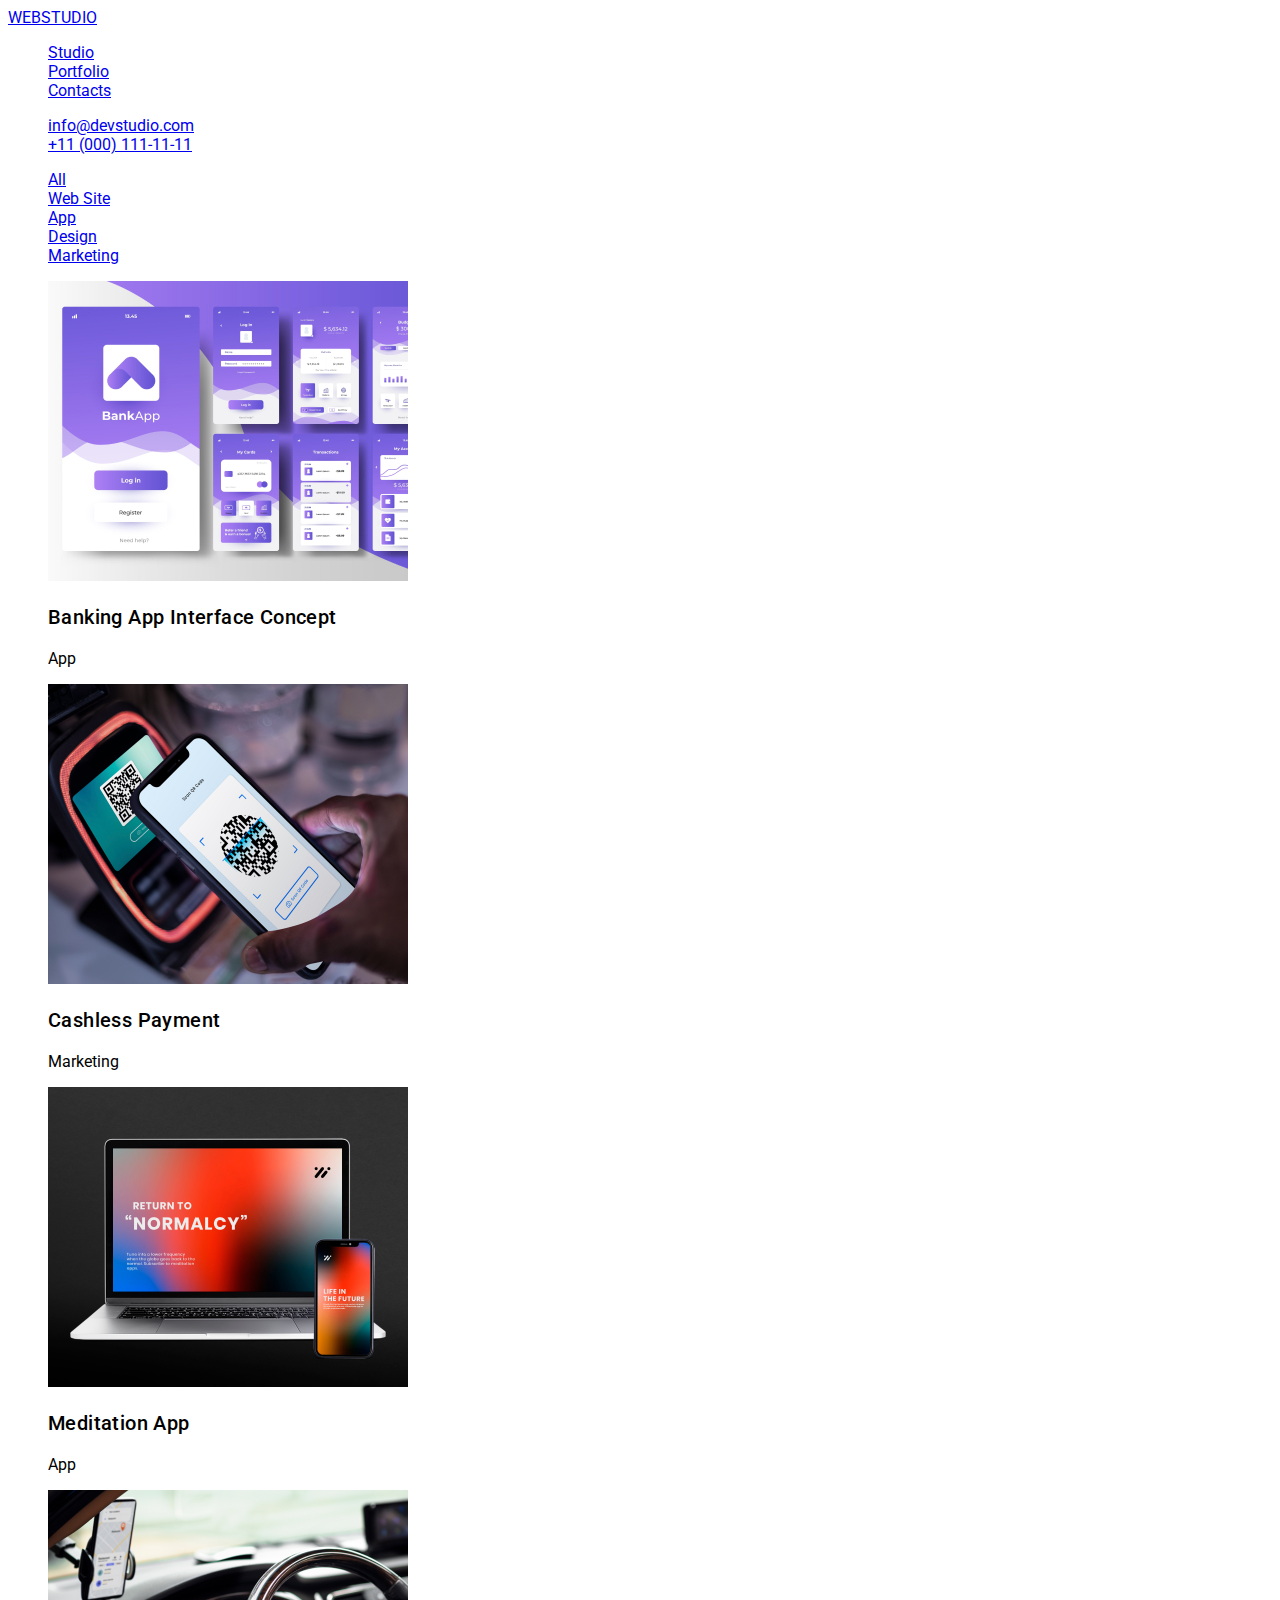
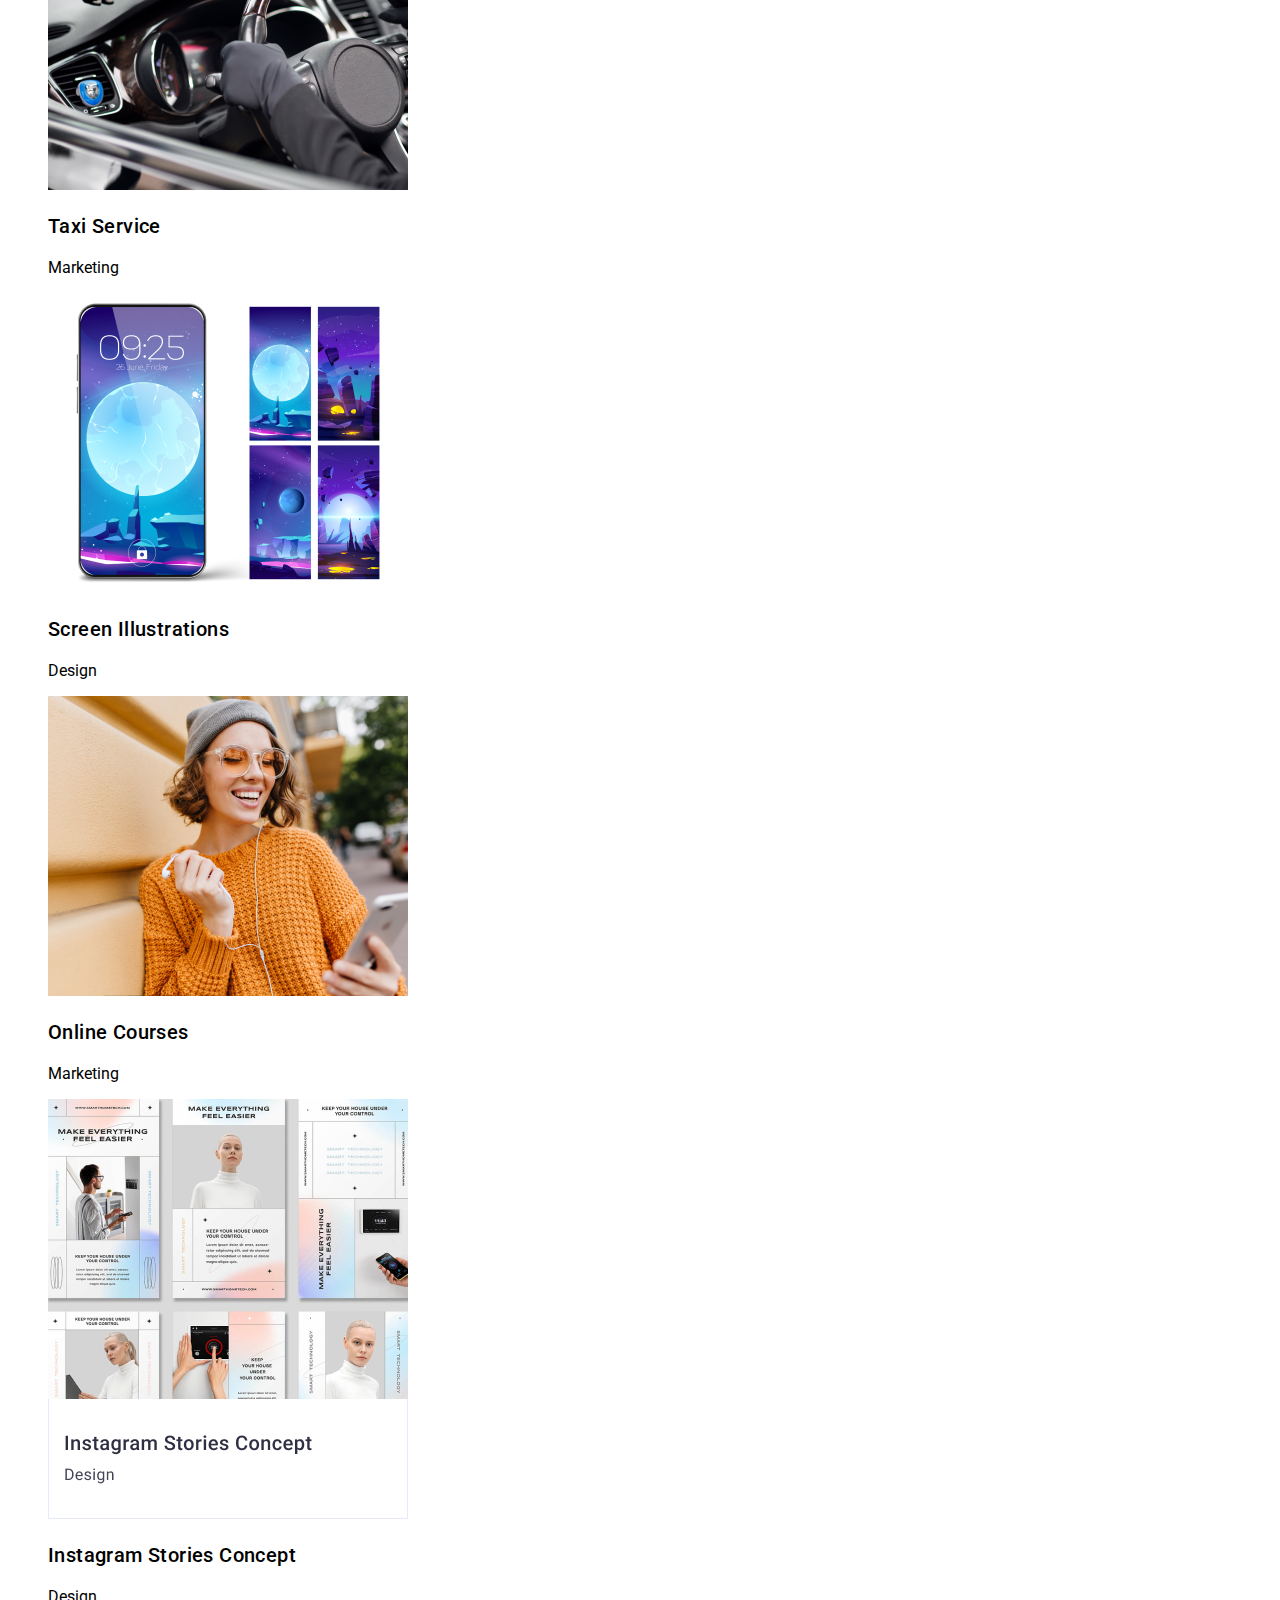
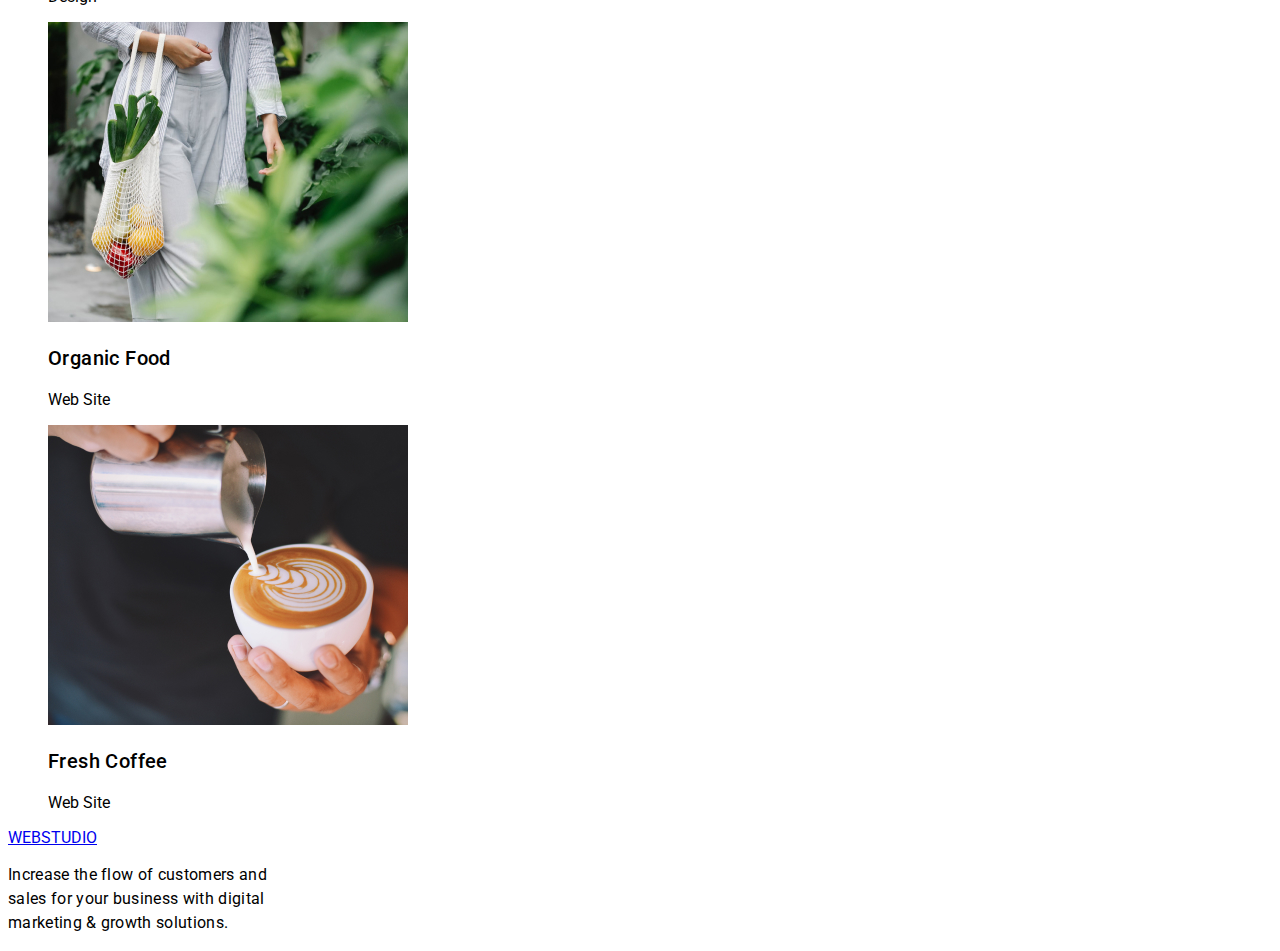
==== portfolio.html @ 175653ab "update css file" ====
<!DOCTYPE html>
<html lang="en">
  <head>
    <meta charset="UTF-8" />
    <meta name="viewport" content="width=device-width, initial-scale=1.0" />
    <link href="https://fonts.googleapis.com/css2?family=Roboto&display=swap" rel="stylesheet">
    <link rel="stylesheet" href="./css/styles.css" />
    <title>Portfolio</title>
  </head>
  <body>
    <header>
      <nav class="nav-header list">
        <a href="#">WEBSTUDIO</a>
        <ul class="navigation-list list">
          <li><a href="./index.html">Studio</a></li>
          <li><a href="#">Portfolio</a></li>
          <li><a href="#">Contacts</a></li>
        </ul>
      </nav>
      <ul class="contact-list list">
        <li><a href="mailto:info@devstudio.com">info@devstudio.com</a></li>
        <li><a href="tel:110001111111">+11 (000) 111-11-11</a></li>
      </ul>
    </header>
    <main>
      <!-- Section 1 -->
      <section>
        <div>
          <ul class="section-list-nav list">
            <li><a href="#">All</a></li>
            <li><a href="#">Web Site</a></li>
            <li><a href="#">App</a></li>
            <li><a href="#">Design</a></li>
            <li><a href="#">Marketing</a></li>
          </ul>
          <ul class="section-list-image list">
            <li>
              <img
                src="/images/portfolio/project-card-1.jpg"
                alt="Banking App"
              />
              <h3>Banking App Interface Concept</h3>
              <p>App</p>
            </li>
            <li>
              <img
                src="/images/portfolio/project-card-2.jpg"
                alt="Cashless Payments"
              />
              <h3>Cashless Payment</h3>
              <p>Marketing</p>
            </li>
            <li>
              <img
                src="/images/portfolio/project-card-3.jpg"
                alt="Meditation App"
              />
              <h3>Meditation App</h3>
              <p>App</p>
            </li>
          </ul>
        </div>
      </section>
      <!--Section 2-->
      <section>
        <div>
          <ul class="section-list-service list">
            <li>
              <img
                src="/images/portfolio/taxi-service.jpg"
                alt="Taxi Service"
              />
              <h3>Taxi Service</h3>
              <p>Marketing</p>
            </li>
            <li>
              <img
                src="/images/portfolio/screen-illustration.jpg"
                alt="Screen Illustration"
              />
              <h3>Screen Illustrations</h3>
              <p>Design</p>
            </li>

            <li>
              <img
                src="/images/portfolio/online-courses.jpg"
                alt="Online Courses"
              />
              <h3>Online Courses</h3>
              <p>Marketing</p>
            </li>
          </ul>
        </div>
      </section>
      <!--Section 3-->
      <section>
        <div>
          <ul class="section-list-product list">
            <li>
              <img
                src="/images/portfolio/instagram-stories.jpg"
                alt="Instagram Stories Concept"
              />
              <h3>Instagram Stories Concept</h3>
              <p>Design</p>
            </li>
            <li>
              <img
                src="/images/portfolio/organic-food.jpg"
                alt="Organic Food"
              />
              <h3>Organic Food</h3>
              <p>Web Site</p>
            </li>

            <li>
              <img
                src="/images/portfolio/fresh-coffee.jpg"
                alt="Fresh Coffee"
              />
              <h3>Fresh Coffee</h3>
              <p>Web Site</p>
            </li>
          </ul>
        </div>
      </section>
    </main>
    <footer>
      <div>
        <a href="#"> WEBSTUDIO</a>
        <p class="vision paragraph-format">
          Increase the flow of customers and <br />
          sales for your business with digital <br />
          marketing & growth solutions.
        </p>
      </div>
    </footer>
  </body>
</html>
---- css/styles.css ----
body{
  font-family: 'Roboto', sans-serif;
}
.list {
  list-style: none;
}
h1{
font-size: 56px;
font-style: normal;
font-weight: 700;
line-height: 60px;
letter-spacing: 1.12px;
}
h2{
font-size: 36px;
font-style: normal;
font-weight: 700;
line-height: 40px;
letter-spacing: 0.72px;
text-transform: capitalize;
}
h3{
font-size: 20px;
font-style: normal;
font-weight: 500;
line-height: 24px;
letter-spacing: 0.4px;
}
.paragraph-format{
  font-size: 16px;
  font-style: normal;
  font-weight: 400;
  line-height: 24px;
  letter-spacing: 0.32px;
}
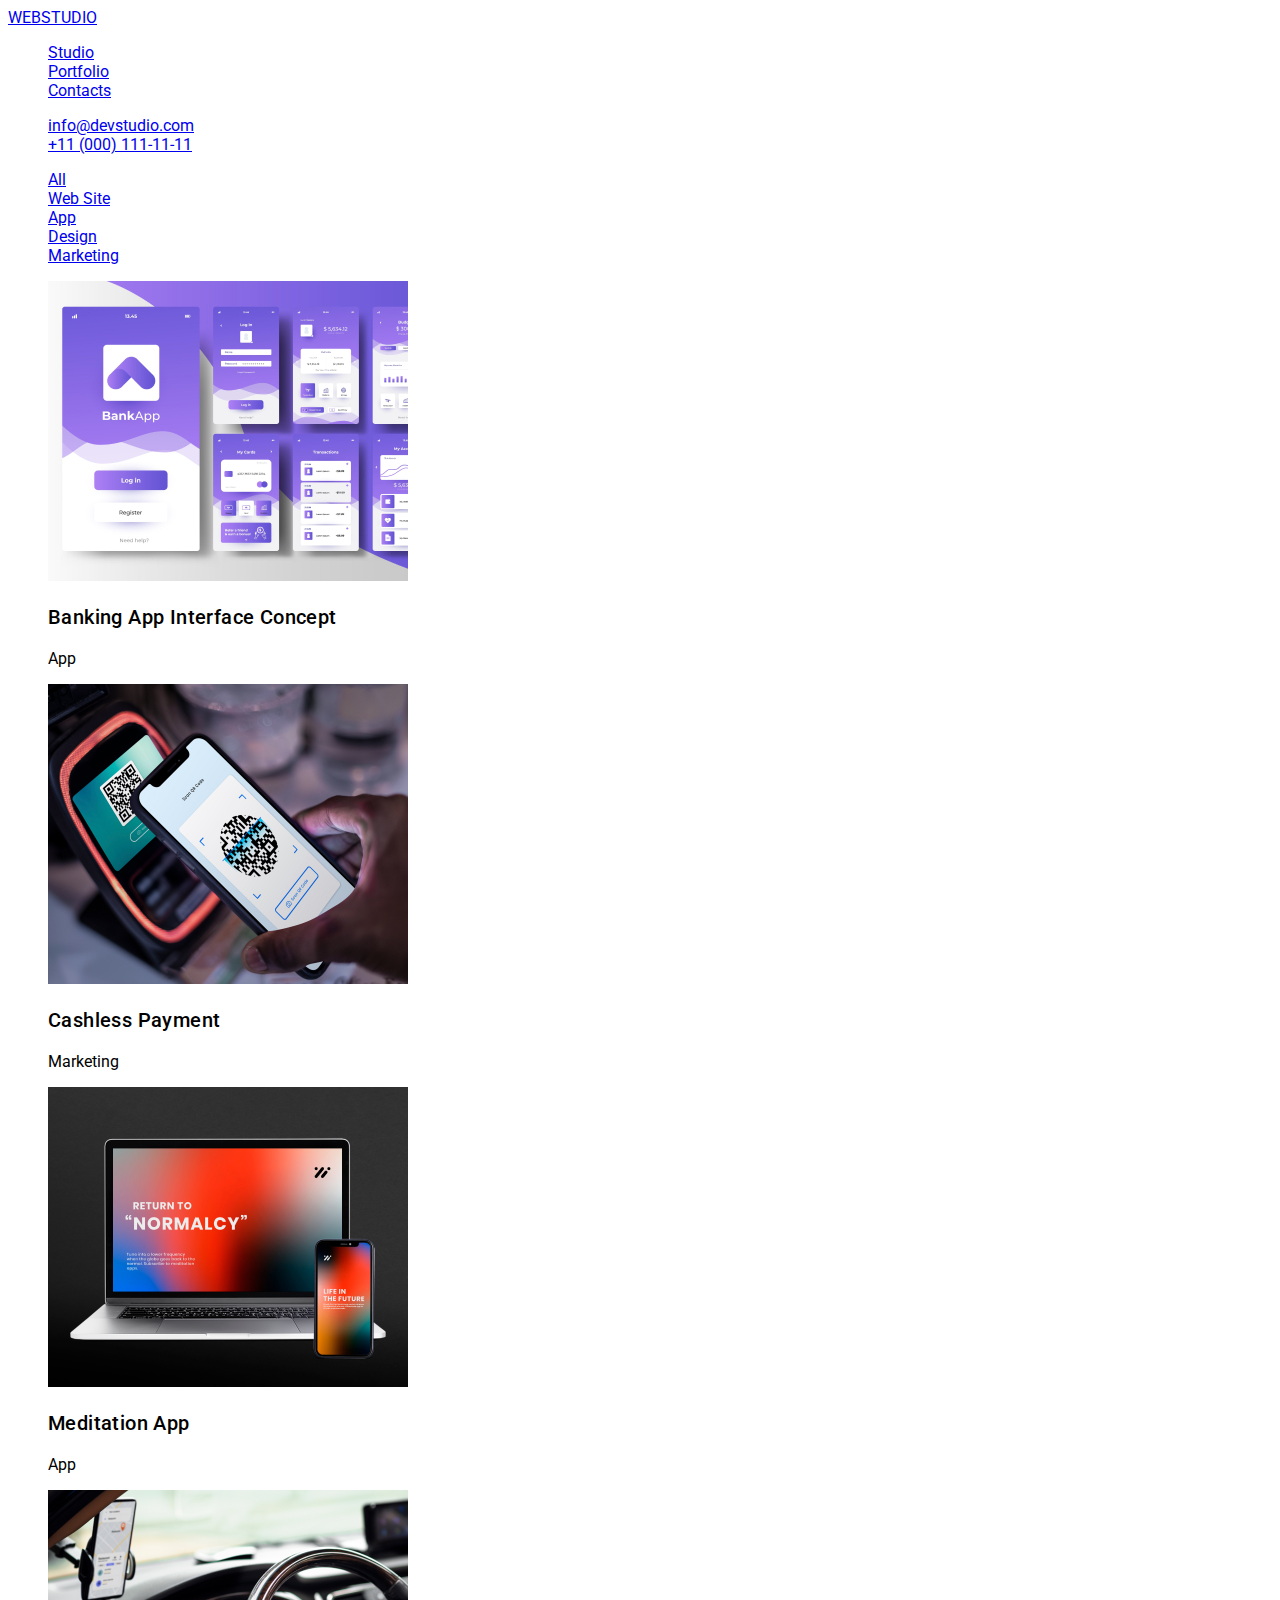
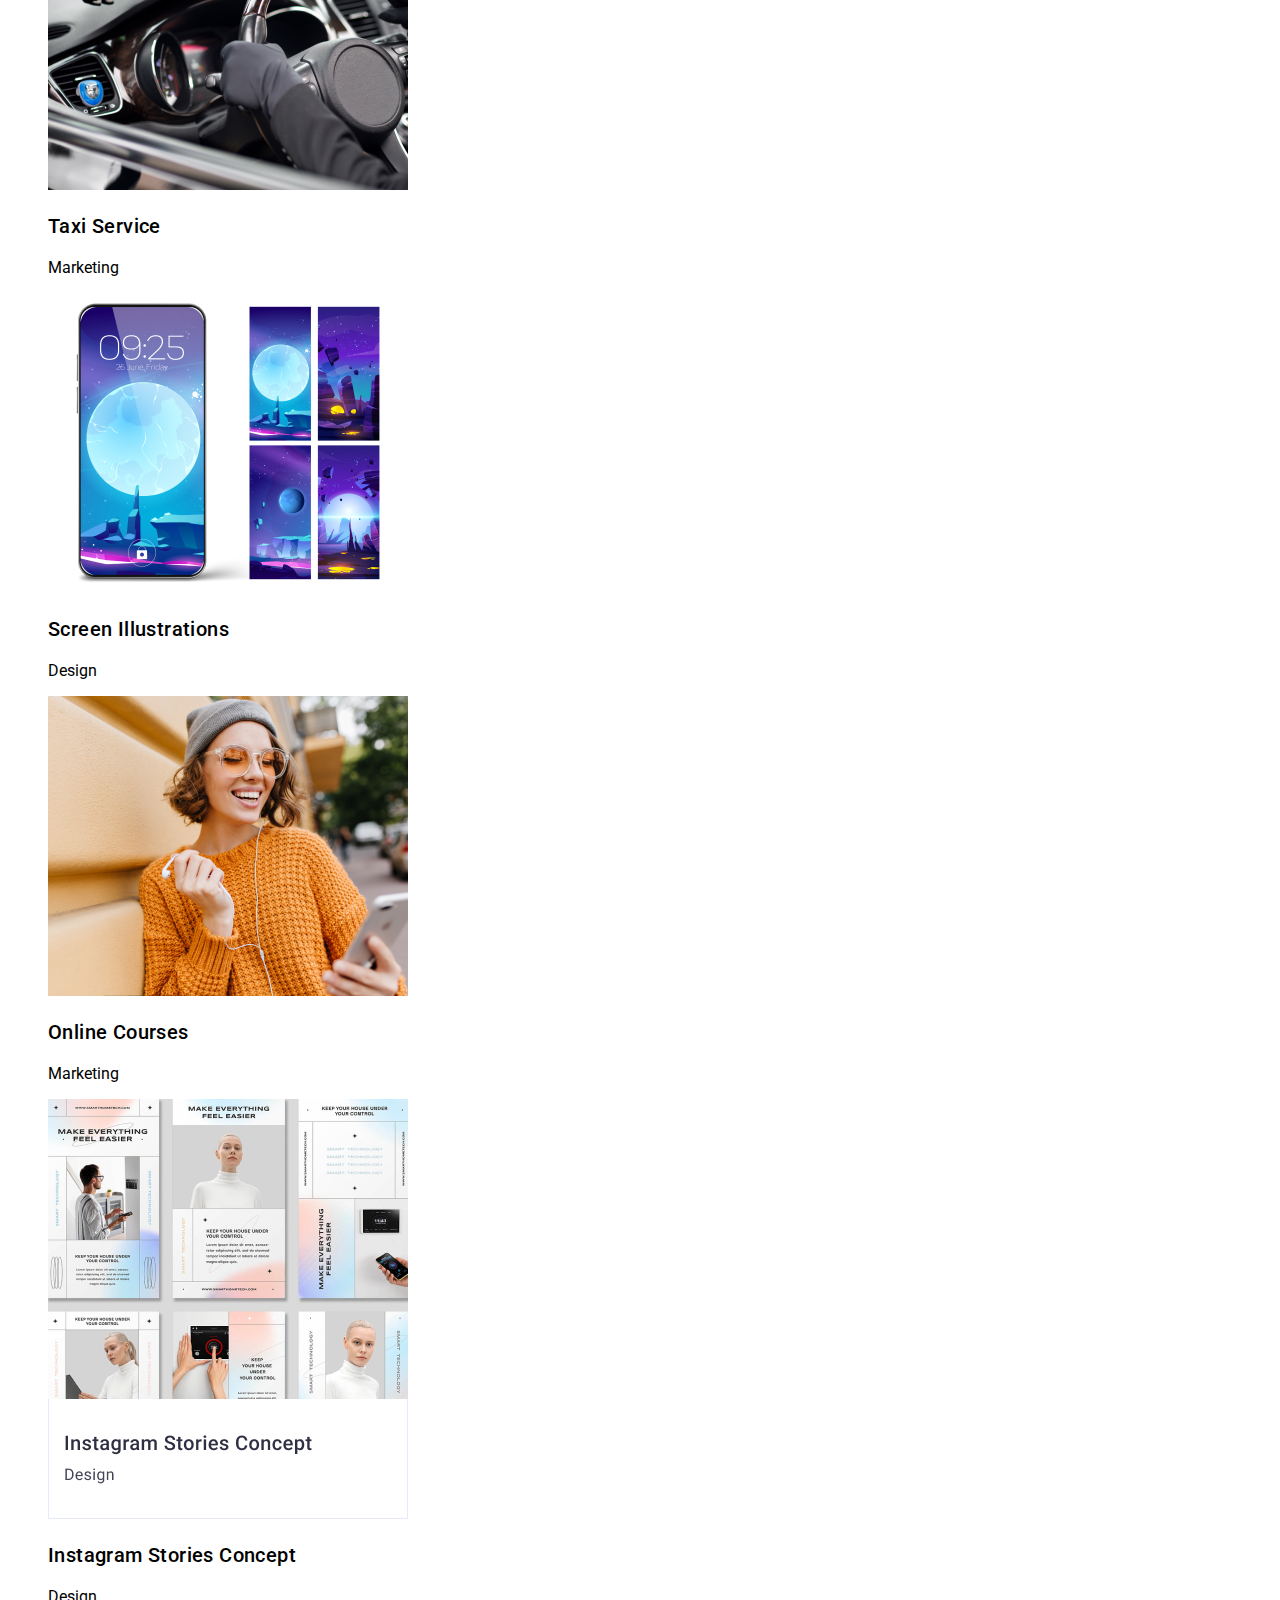
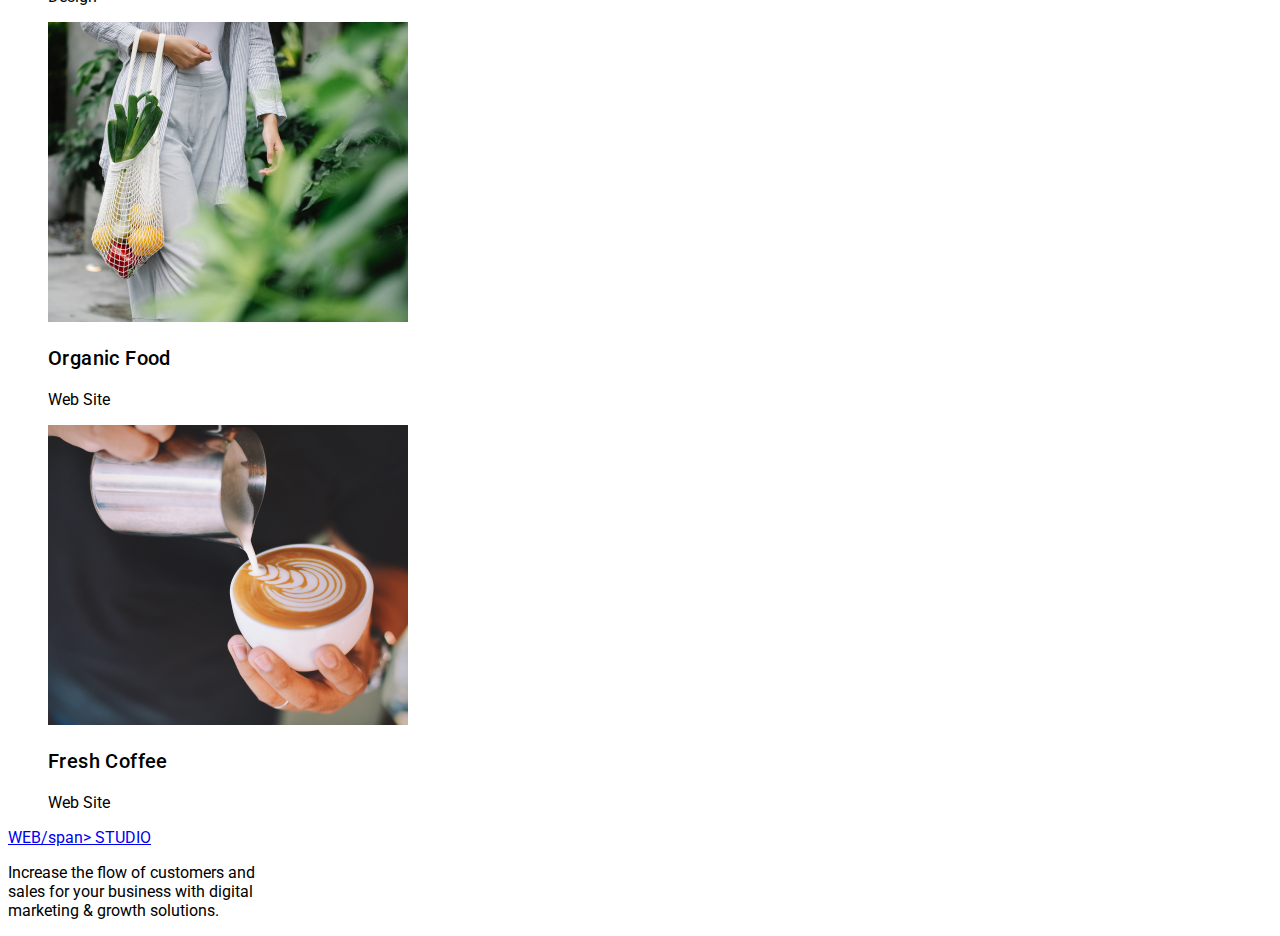
==== commit dbb5a30f: "update index" ====
--- a/portfolio.html
+++ b/portfolio.html
@@ -3,7 +3,10 @@
   <head>
     <meta charset="UTF-8" />
     <meta name="viewport" content="width=device-width, initial-scale=1.0" />
-    <link href="https://fonts.googleapis.com/css2?family=Roboto&display=swap" rel="stylesheet">
+    <link
+      href="https://fonts.googleapis.com/css2?family=Roboto&display=swap"
+      rel="stylesheet"
+    />
     <link rel="stylesheet" href="./css/styles.css" />
     <title>Portfolio</title>
   </head>
@@ -36,7 +39,7 @@
           <ul class="section-list-image list">
             <li>
               <img
-                src="/images/portfolio/project-card-1.jpg"
+                src="./images/portfolio/project-card-1.jpg"
                 alt="Banking App"
               />
               <h3>Banking App Interface Concept</h3>
@@ -44,7 +47,7 @@
             </li>
             <li>
               <img
-                src="/images/portfolio/project-card-2.jpg"
+                src="./images/portfolio/project-card-2.jpg"
                 alt="Cashless Payments"
               />
               <h3>Cashless Payment</h3>
@@ -52,7 +55,7 @@
             </li>
             <li>
               <img
-                src="/images/portfolio/project-card-3.jpg"
+                src="./images/portfolio/project-card-3.jpg"
                 alt="Meditation App"
               />
               <h3>Meditation App</h3>
@@ -67,7 +70,7 @@
           <ul class="section-list-service list">
             <li>
               <img
-                src="/images/portfolio/taxi-service.jpg"
+                src="./images/portfolio/taxi-service.jpg"
                 alt="Taxi Service"
               />
               <h3>Taxi Service</h3>
@@ -75,7 +78,7 @@
             </li>
             <li>
               <img
-                src="/images/portfolio/screen-illustration.jpg"
+                src="./images/portfolio/screen-illustration.jpg"
                 alt="Screen Illustration"
               />
               <h3>Screen Illustrations</h3>
@@ -84,7 +87,7 @@
 
             <li>
               <img
-                src="/images/portfolio/online-courses.jpg"
+                src="./images/portfolio/online-courses.jpg"
                 alt="Online Courses"
               />
               <h3>Online Courses</h3>
@@ -99,7 +102,7 @@
           <ul class="section-list-product list">
             <li>
               <img
-                src="/images/portfolio/instagram-stories.jpg"
+                src="./images/portfolio/instagram-stories.jpg"
                 alt="Instagram Stories Concept"
               />
               <h3>Instagram Stories Concept</h3>
@@ -107,7 +110,7 @@
             </li>
             <li>
               <img
-                src="/images/portfolio/organic-food.jpg"
+                src="./images/portfolio/organic-food.jpg"
                 alt="Organic Food"
               />
               <h3>Organic Food</h3>
@@ -116,7 +119,7 @@
 
             <li>
               <img
-                src="/images/portfolio/fresh-coffee.jpg"
+                src="./images/portfolio/fresh-coffee.jpg"
                 alt="Fresh Coffee"
               />
               <h3>Fresh Coffee</h3>
@@ -126,10 +129,12 @@
         </div>
       </section>
     </main>
-    <footer>
-      <div>
-        <a href="#"> WEBSTUDIO</a>
-        <p class="vision paragraph-format">
+    <footer class="page-footer bg-footer">
+      <div class>
+        <a href="#" class="logo-link">
+          <span class="logo">WEB/span>
+            <span class="studio-footer">STUDIO</span></a>
+        <p class="footer-description">
           Increase the flow of customers and <br />
           sales for your business with digital <br />
           marketing & growth solutions.
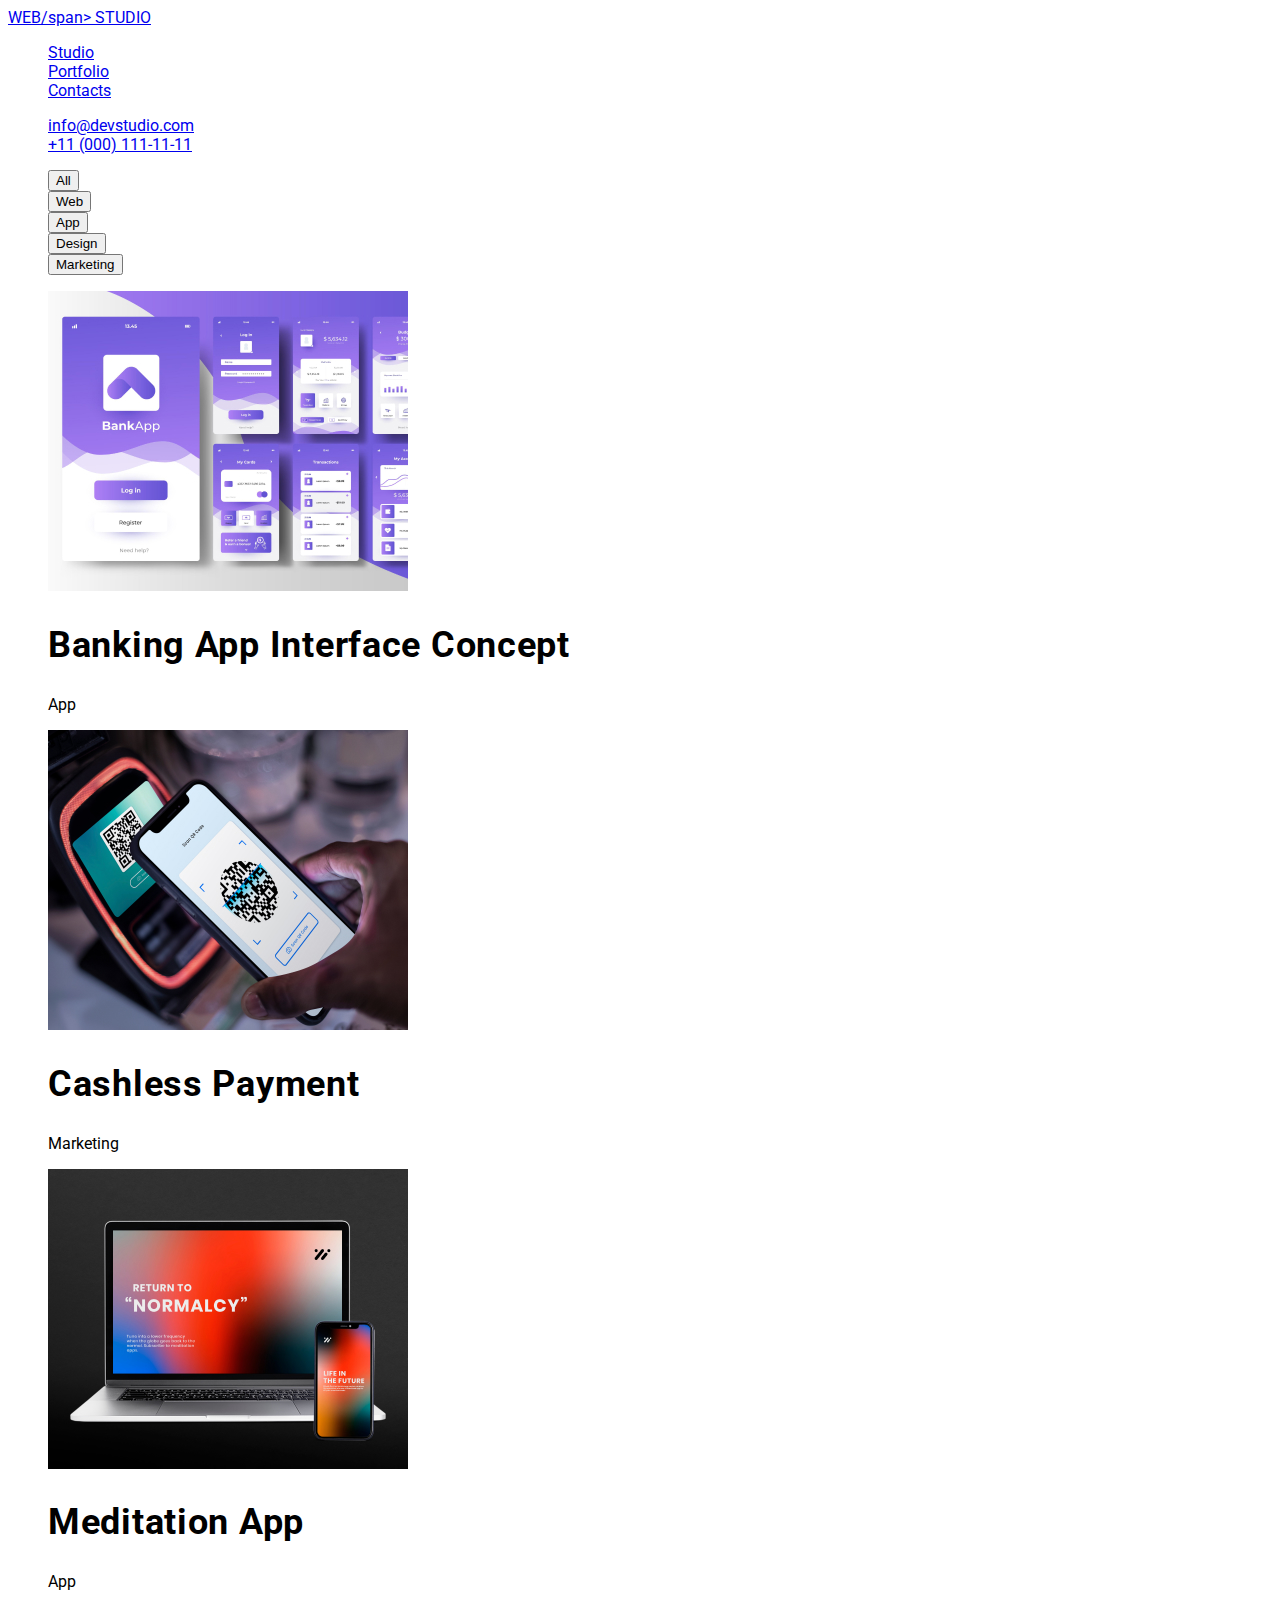
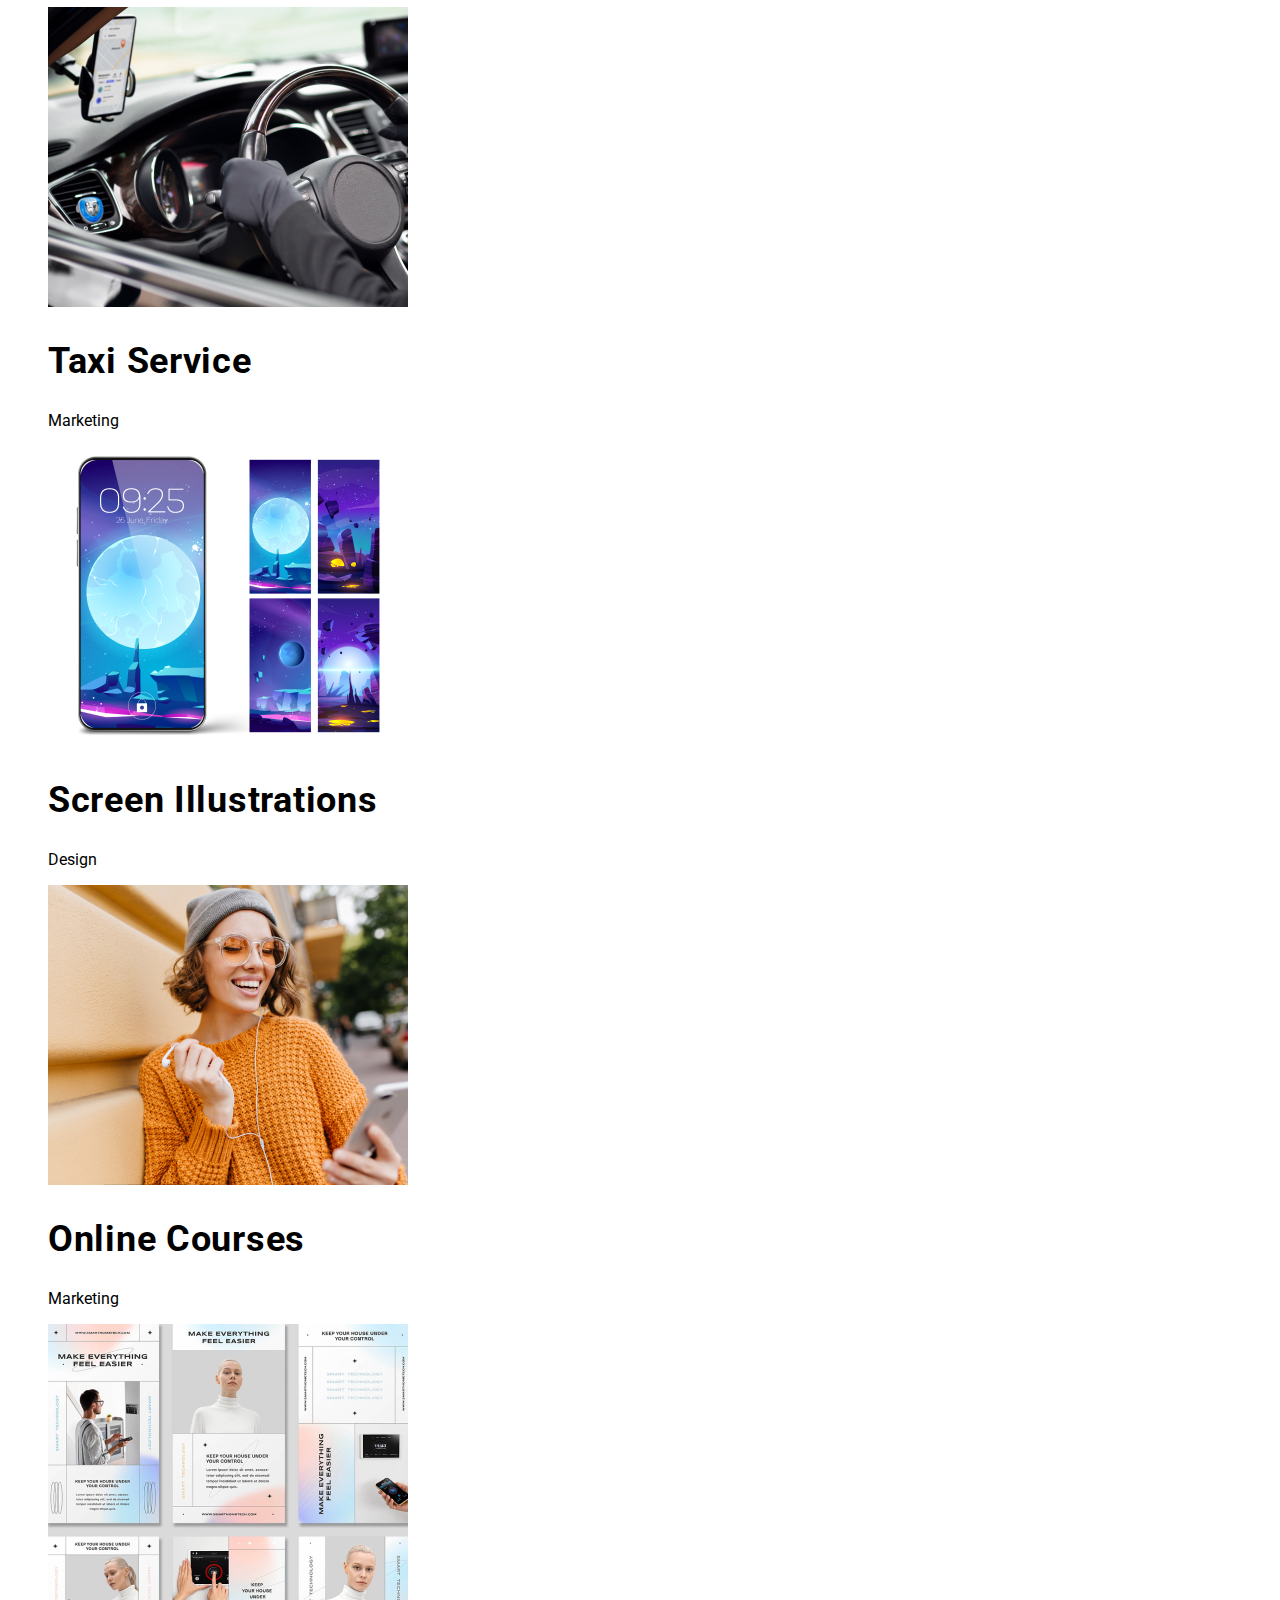
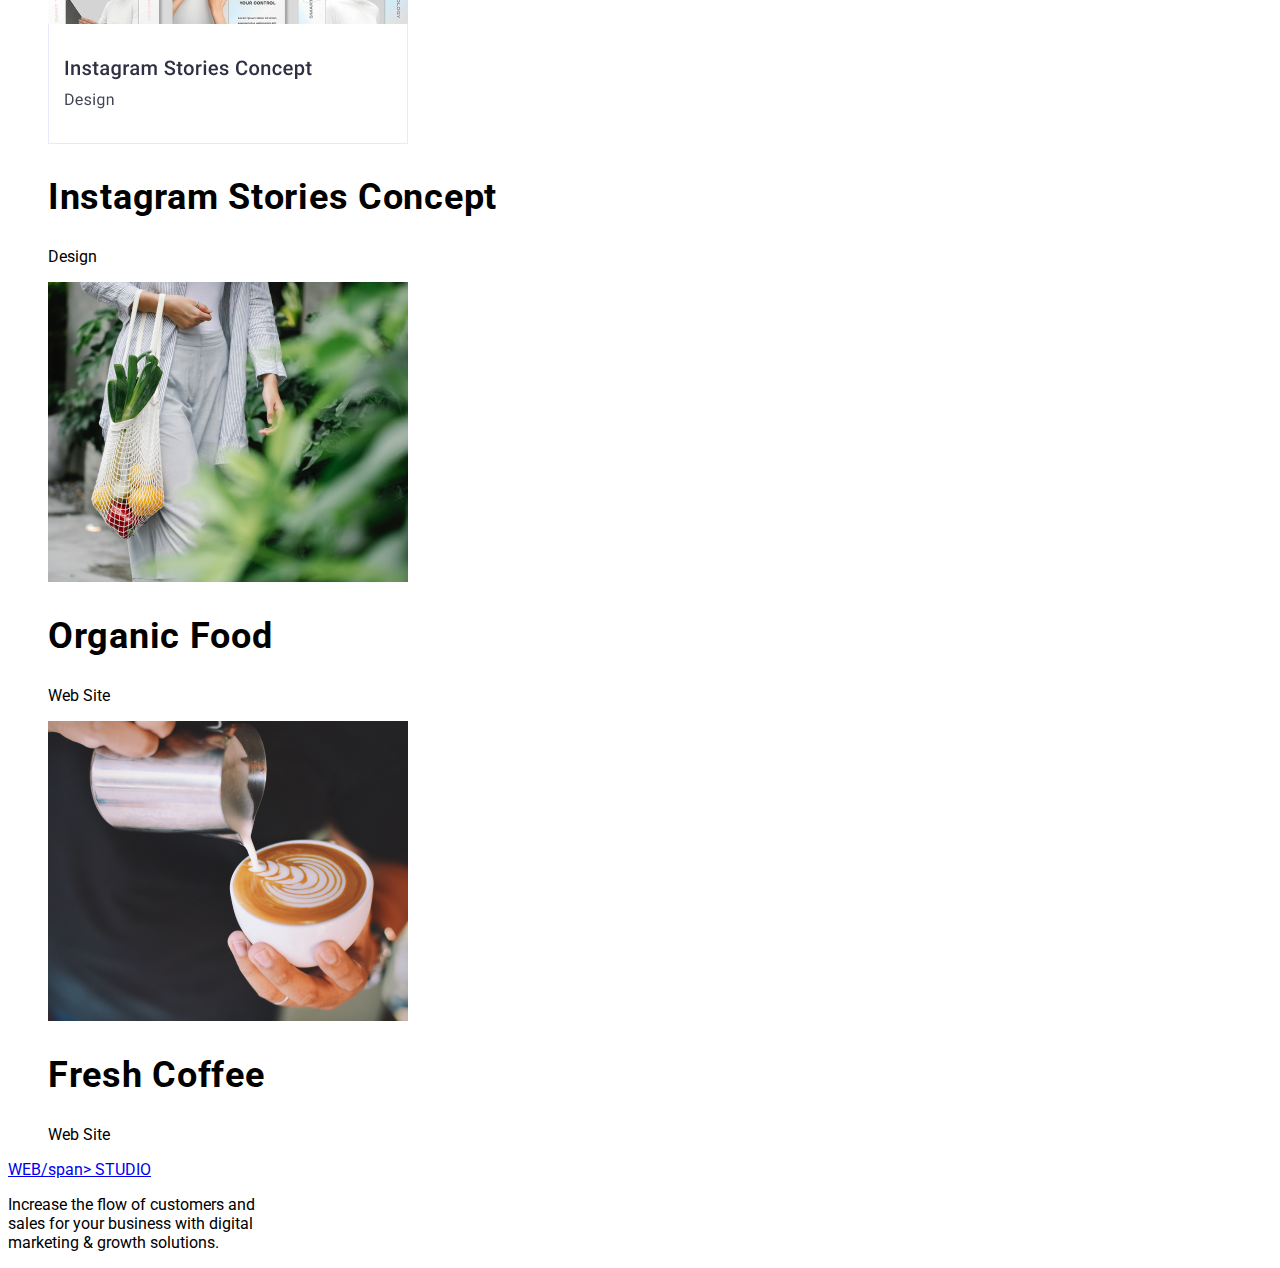
==== commit cf7757ff: "update files" ====
--- a/portfolio.html
+++ b/portfolio.html
@@ -11,55 +11,66 @@
     <title>Portfolio</title>
   </head>
   <body>
-    <header>
-      <nav class="nav-header list">
-        <a href="#">WEBSTUDIO</a>
-        <ul class="navigation-list list">
-          <li><a href="./index.html">Studio</a></li>
-          <li><a href="#">Portfolio</a></li>
-          <li><a href="#">Contacts</a></li>
+    <header class="page-header">
+      <nav>
+        <a href="#" class="logo-link">
+          <span class="logo">WEB/span>
+            <span class="studio">STUDIO</span></a>
+           
+        <ul class="nav-menu list">
+          <li><a href="./index.html" class="page current">Studio</a></li>
+          <li><a href="./portfolio.html" class="page">Portfolio</a></li>
+          <li><a href="#" class="page">Contacts</a></li>
         </ul>
       </nav>
-      <ul class="contact-list list">
-        <li><a href="mailto:info@devstudio.com">info@devstudio.com</a></li>
-        <li><a href="tel:110001111111">+11 (000) 111-11-11</a></li>
+      <ul class="contacts-menu list">
+        <li><a href="mailto:info@devstudio.com" class="item">info@devstudio.com</a></li>
+        <li ><a href="tel:110001111111" class="item">+11 (000) 111-11-11</a> </li>
       </ul>
     </header>
+    <!-- Main -->
     <main>
       <!-- Section 1 -->
       <section>
-        <div>
-          <ul class="section-list-nav list">
-            <li><a href="#">All</a></li>
-            <li><a href="#">Web Site</a></li>
-            <li><a href="#">App</a></li>
-            <li><a href="#">Design</a></li>
-            <li><a href="#">Marketing</a></li>
+        <div class="container">
+          <ul class="filters list">
+            <li><button type="button" class="button filter current">All</button></li>
+            <li><button type="button" class="button filter">Web</button></li>
+            <li><button type="button" class="button filter">App</button></li>
+            <li><button type="button" class="button filter">Design</button></li>
+            <li><button type="button" class="button filter">Marketing</button></li>
           </ul>
-          <ul class="section-list-image list">
+<!--  Projects -->
+          <ul class="projects list">
             <li>
+              <a href="#" class="project" >
               <img
                 src="./images/portfolio/project-card-1.jpg"
                 alt="Banking App"
               />
-              <h3>Banking App Interface Concept</h3>
-              <p>App</p>
+            </a>
+              <h2 class="name">Banking App Interface Concept</h2>
+              <p class="type">App</p>
             </li>
             <li>
+              <a href="#" class="project">
               <img
                 src="./images/portfolio/project-card-2.jpg"
                 alt="Cashless Payments"
               />
-              <h3>Cashless Payment</h3>
-              <p>Marketing</p>
+            </a>
+              <h2 class="name">Cashless Payment</h2>
+              <p class="type">Marketing</p>
             </li>
             <li>
+              <a href="#" class="project">
               <img
                 src="./images/portfolio/project-card-3.jpg"
                 alt="Meditation App"
               />
-              <h3>Meditation App</h3>
-              <p>App</p>
+            </a>
+              <h2 class="name">Meditation App</h2>
+              <p class="type">App</p>
             </li>
           </ul>
         </div>
@@ -69,29 +80,35 @@
         <div>
           <ul class="section-list-service list">
             <li>
+              <a href="#" class="projects">
               <img
                 src="./images/portfolio/taxi-service.jpg"
                 alt="Taxi Service"
               />
-              <h3>Taxi Service</h3>
-              <p>Marketing</p>
+            </a>
+              <h2 class="name">Taxi Service</h2>
+              <p class="type">Marketing</p>
             </li>
             <li>
+              <a href="#" class="projects">
               <img
                 src="./images/portfolio/screen-illustration.jpg"
                 alt="Screen Illustration"
               />
-              <h3>Screen Illustrations</h3>
-              <p>Design</p>
+            </a>
+              <h2 class="name">Screen Illustrations</h2>
+              <p class="type">Design</p>
             </li>
 
             <li>
+              <a href="#" class="projects">
               <img
                 src="./images/portfolio/online-courses.jpg"
                 alt="Online Courses"
               />
-              <h3>Online Courses</h3>
-              <p>Marketing</p>
+            </a>
+              <h2 class="name">Online Courses</h2>
+              <p class="type">Marketing</p>
             </li>
           </ul>
         </div>
@@ -101,29 +118,35 @@
         <div>
           <ul class="section-list-product list">
             <li>
+              <a href="#" class="projects">
               <img
                 src="./images/portfolio/instagram-stories.jpg"
                 alt="Instagram Stories Concept"
               />
-              <h3>Instagram Stories Concept</h3>
-              <p>Design</p>
+            </a>
+              <h2 class="name">Instagram Stories Concept</h2>
+              <p class="type">Design</p>
             </li>
             <li>
+              <a href="#" class="projects">
               <img
                 src="./images/portfolio/organic-food.jpg"
                 alt="Organic Food"
               />
-              <h3>Organic Food</h3>
-              <p>Web Site</p>
+            </a>
+              <h2 class="name">Organic Food</h2>
+              <p class="type">Web Site</p>
             </li>
 
             <li>
+              <a href="#" class="projects">
               <img
                 src="./images/portfolio/fresh-coffee.jpg"
                 alt="Fresh Coffee"
               />
-              <h3>Fresh Coffee</h3>
-              <p>Web Site</p>
+            </a>
+              <h2 class="name">Fresh Coffee</h2>
+              <p class="type">Web Site</p>
             </li>
           </ul>
         </div>
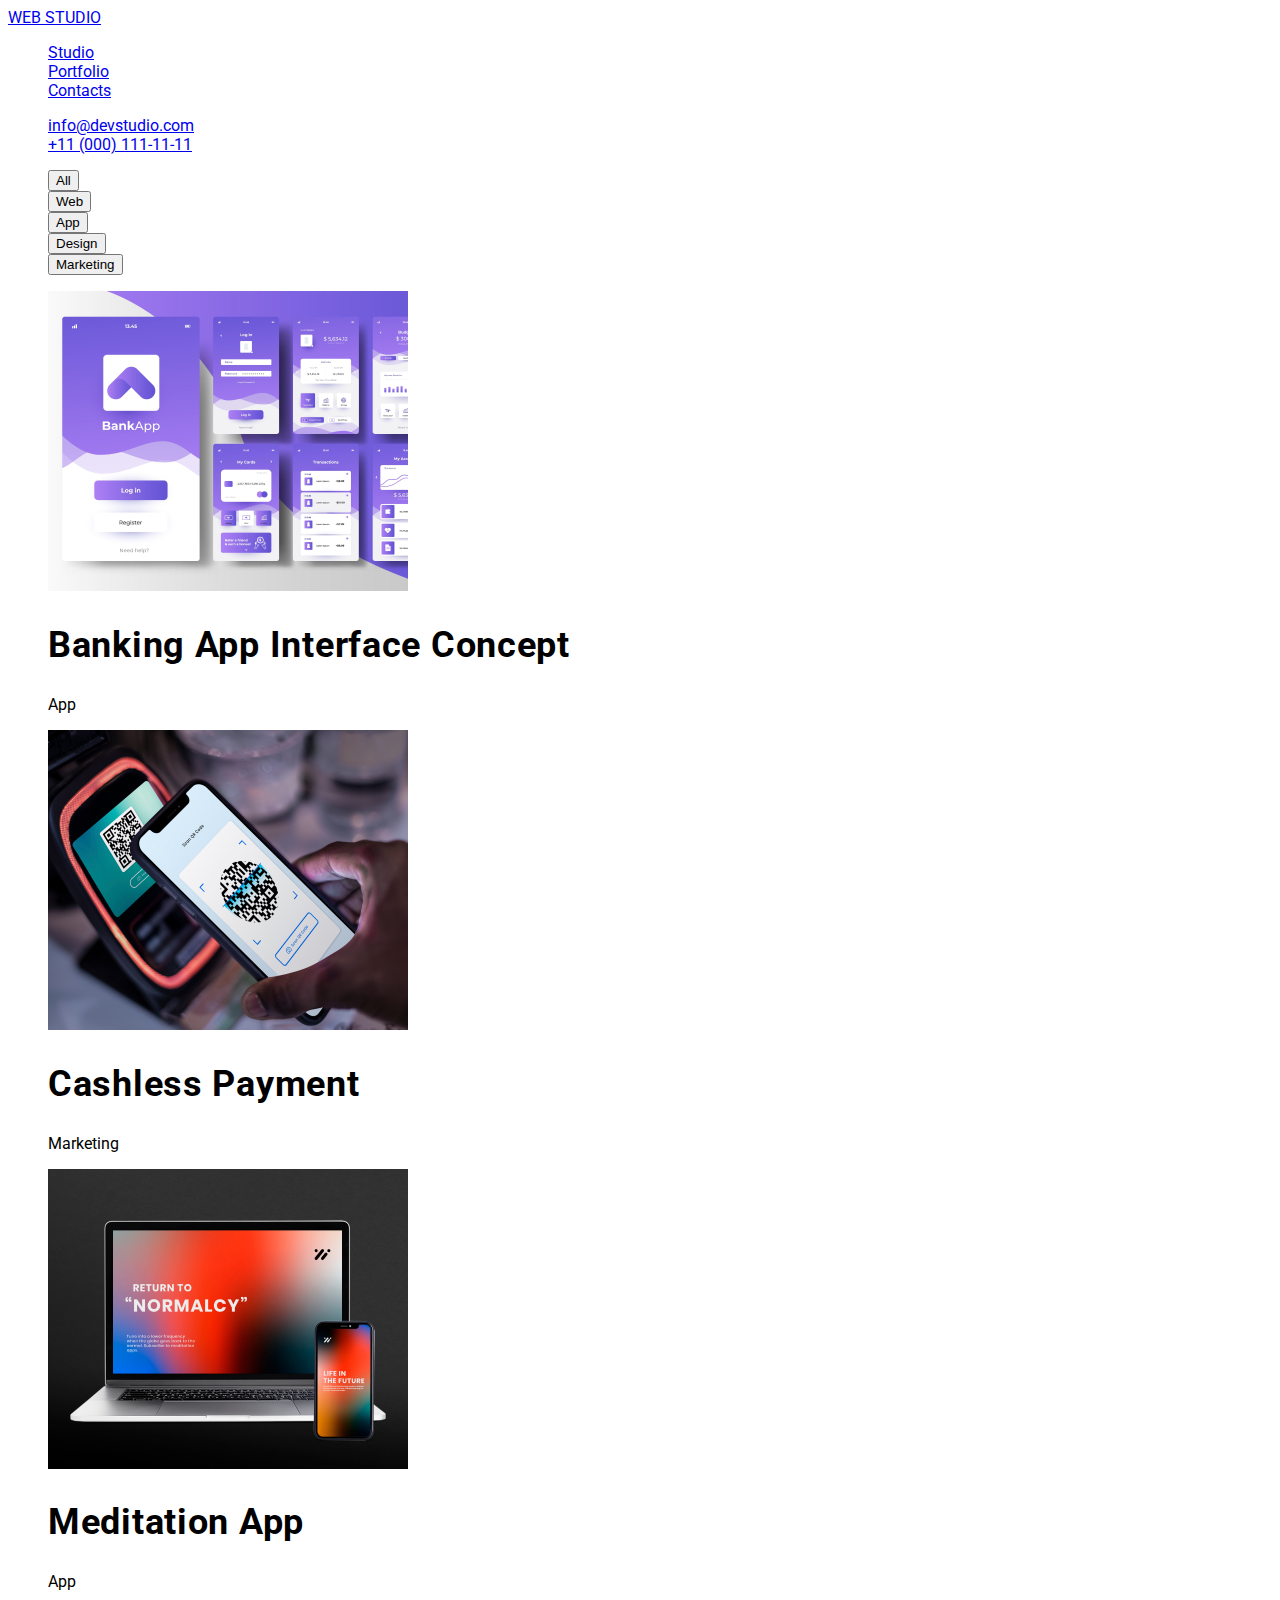
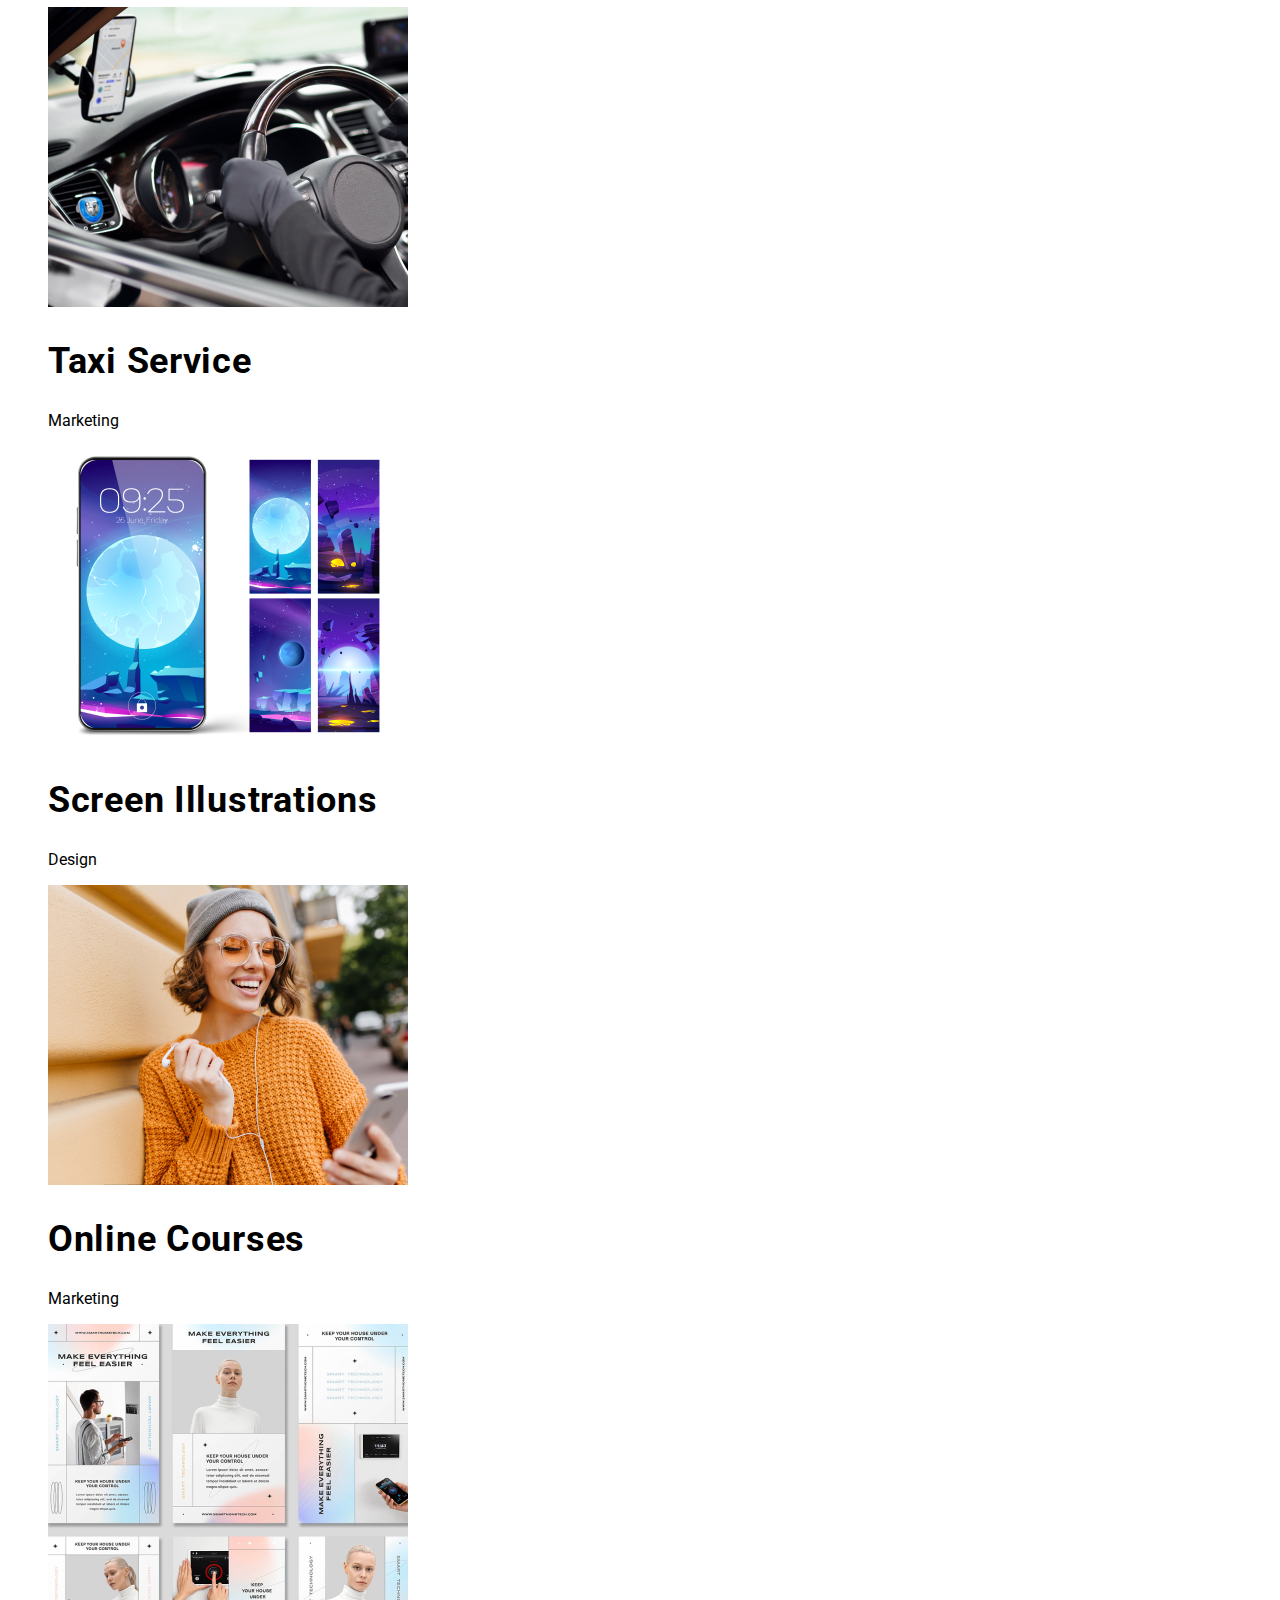
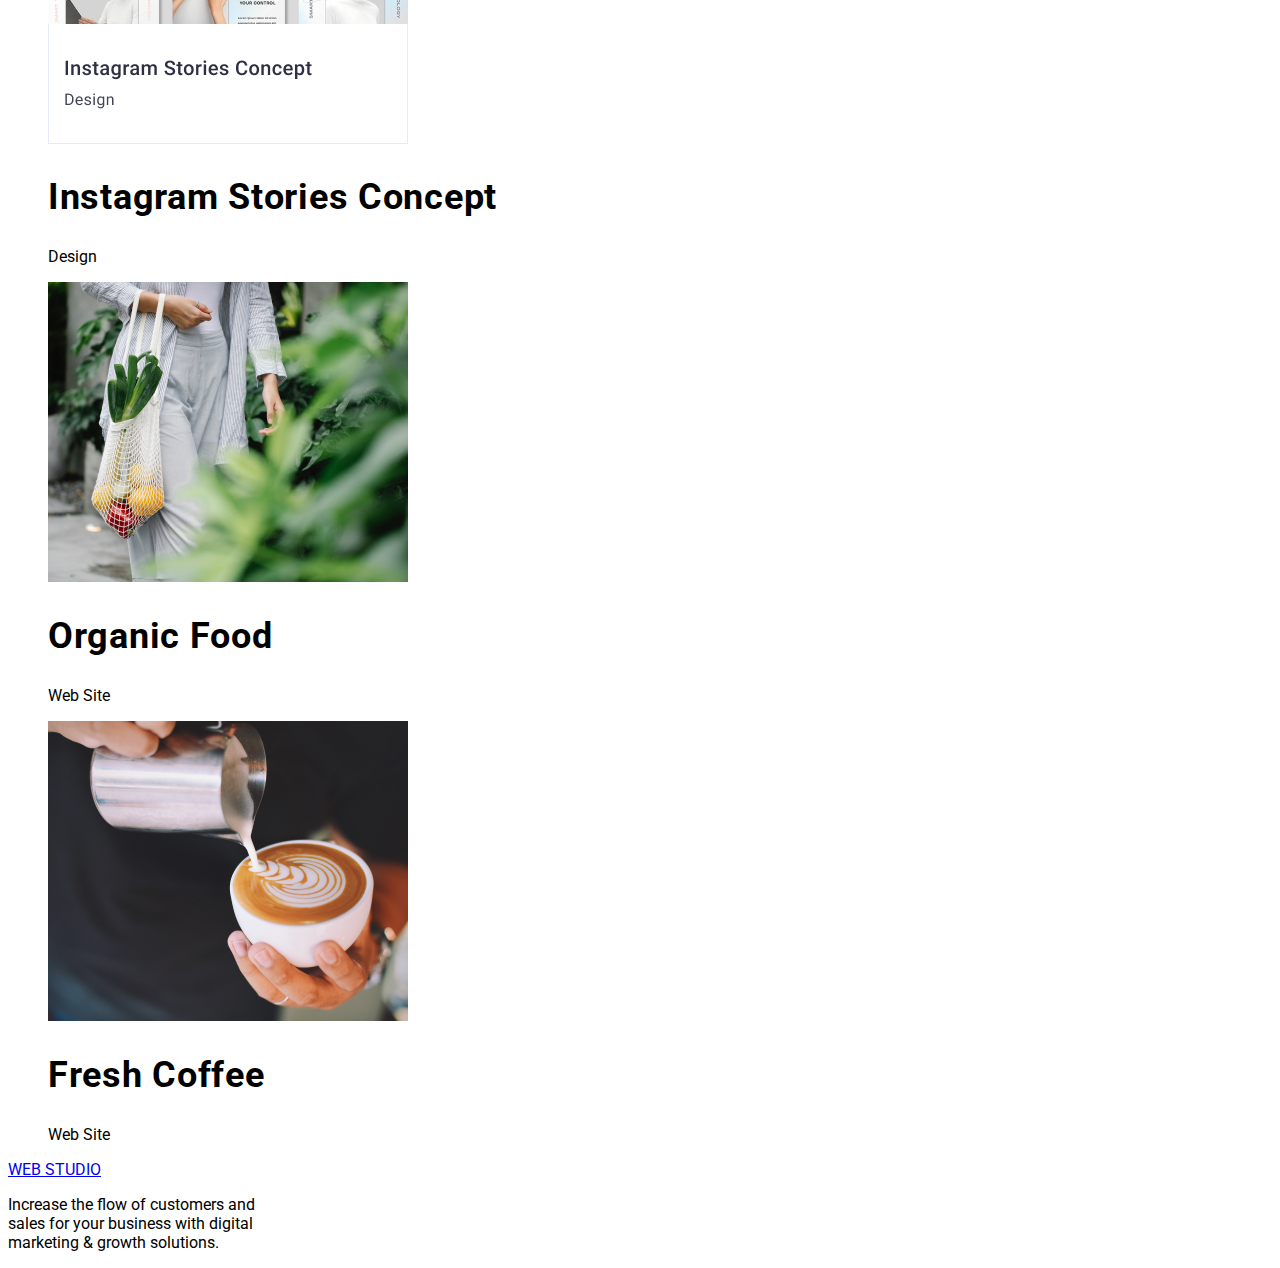
==== commit 50f5a343: "update" ====
--- a/portfolio.html
+++ b/portfolio.html
@@ -14,9 +14,10 @@
     <header class="page-header">
       <nav>
         <a href="#" class="logo-link">
-          <span class="logo">WEB/span>
-            <span class="studio">STUDIO</span></a>
-           
+          <span class="logo">WEB</span>
+          <span class="studio">STUDIO</span></a
+        >
+
         <ul class="nav-menu list">
           <li><a href="./index.html" class="page current">Studio</a></li>
           <li><a href="./portfolio.html" class="page">Portfolio</a></li>
@@ -24,8 +25,12 @@
         </ul>
       </nav>
       <ul class="contacts-menu list">
-        <li><a href="mailto:info@devstudio.com" class="item">info@devstudio.com</a></li>
-        <li ><a href="tel:110001111111" class="item">+11 (000) 111-11-11</a> </li>
+        <li>
+          <a href="mailto:info@devstudio.com" class="item"
+            >info@devstudio.com</a
+          >
+        </li>
+        <li><a href="tel:110001111111" class="item">+11 (000) 111-11-11</a></li>
       </ul>
     </header>
     <!-- Main -->
@@ -34,41 +39,45 @@
       <section>
         <div class="container">
           <ul class="filters list">
-            <li><button type="button" class="button filter current">All</button></li>
+            <li>
+              <button type="button" class="button filter current">All</button>
+            </li>
             <li><button type="button" class="button filter">Web</button></li>
             <li><button type="button" class="button filter">App</button></li>
             <li><button type="button" class="button filter">Design</button></li>
-            <li><button type="button" class="button filter">Marketing</button></li>
+            <li>
+              <button type="button" class="button filter">Marketing</button>
+            </li>
           </ul>
-<!--  Projects -->
+          <!--  Projects -->
           <ul class="projects list">
             <li>
-              <a href="#" class="project" >
-              <img
-                src="./images/portfolio/project-card-1.jpg"
-                alt="Banking App"
-              />
-            </a>
+              <a href="#" class="project">
+                <img
+                  src="./images/portfolio/project-card-1.jpg"
+                  alt="Banking App"
+                />
+              </a>
               <h2 class="name">Banking App Interface Concept</h2>
               <p class="type">App</p>
             </li>
             <li>
               <a href="#" class="project">
-              <img
-                src="./images/portfolio/project-card-2.jpg"
-                alt="Cashless Payments"
-              />
-            </a>
+                <img
+                  src="./images/portfolio/project-card-2.jpg"
+                  alt="Cashless Payments"
+                />
+              </a>
               <h2 class="name">Cashless Payment</h2>
               <p class="type">Marketing</p>
             </li>
             <li>
               <a href="#" class="project">
-              <img
-                src="./images/portfolio/project-card-3.jpg"
-                alt="Meditation App"
-              />
-            </a>
+                <img
+                  src="./images/portfolio/project-card-3.jpg"
+                  alt="Meditation App"
+                />
+              </a>
               <h2 class="name">Meditation App</h2>
               <p class="type">App</p>
             </li>
@@ -81,32 +90,32 @@
           <ul class="section-list-service list">
             <li>
               <a href="#" class="projects">
-              <img
-                src="./images/portfolio/taxi-service.jpg"
-                alt="Taxi Service"
-              />
-            </a>
+                <img
+                  src="./images/portfolio/taxi-service.jpg"
+                  alt="Taxi Service"
+                />
+              </a>
               <h2 class="name">Taxi Service</h2>
               <p class="type">Marketing</p>
             </li>
             <li>
               <a href="#" class="projects">
-              <img
-                src="./images/portfolio/screen-illustration.jpg"
-                alt="Screen Illustration"
-              />
-            </a>
+                <img
+                  src="./images/portfolio/screen-illustration.jpg"
+                  alt="Screen Illustration"
+                />
+              </a>
               <h2 class="name">Screen Illustrations</h2>
               <p class="type">Design</p>
             </li>
 
             <li>
               <a href="#" class="projects">
-              <img
-                src="./images/portfolio/online-courses.jpg"
-                alt="Online Courses"
-              />
-            </a>
+                <img
+                  src="./images/portfolio/online-courses.jpg"
+                  alt="Online Courses"
+                />
+              </a>
               <h2 class="name">Online Courses</h2>
               <p class="type">Marketing</p>
             </li>
@@ -119,32 +128,32 @@
           <ul class="section-list-product list">
             <li>
               <a href="#" class="projects">
-              <img
-                src="./images/portfolio/instagram-stories.jpg"
-                alt="Instagram Stories Concept"
-              />
-            </a>
+                <img
+                  src="./images/portfolio/instagram-stories.jpg"
+                  alt="Instagram Stories Concept"
+                />
+              </a>
               <h2 class="name">Instagram Stories Concept</h2>
               <p class="type">Design</p>
             </li>
             <li>
               <a href="#" class="projects">
-              <img
-                src="./images/portfolio/organic-food.jpg"
-                alt="Organic Food"
-              />
-            </a>
+                <img
+                  src="./images/portfolio/organic-food.jpg"
+                  alt="Organic Food"
+                />
+              </a>
               <h2 class="name">Organic Food</h2>
               <p class="type">Web Site</p>
             </li>
 
             <li>
               <a href="#" class="projects">
-              <img
-                src="./images/portfolio/fresh-coffee.jpg"
-                alt="Fresh Coffee"
-              />
-            </a>
+                <img
+                  src="./images/portfolio/fresh-coffee.jpg"
+                  alt="Fresh Coffee"
+                />
+              </a>
               <h2 class="name">Fresh Coffee</h2>
               <p class="type">Web Site</p>
             </li>
@@ -155,8 +164,9 @@
     <footer class="page-footer bg-footer">
       <div class>
         <a href="#" class="logo-link">
-          <span class="logo">WEB/span>
-            <span class="studio-footer">STUDIO</span></a>
+          <span class="logo">WEB</span>
+          <span class="studio-footer">STUDIO</span></a
+        >
         <p class="footer-description">
           Increase the flow of customers and <br />
           sales for your business with digital <br />
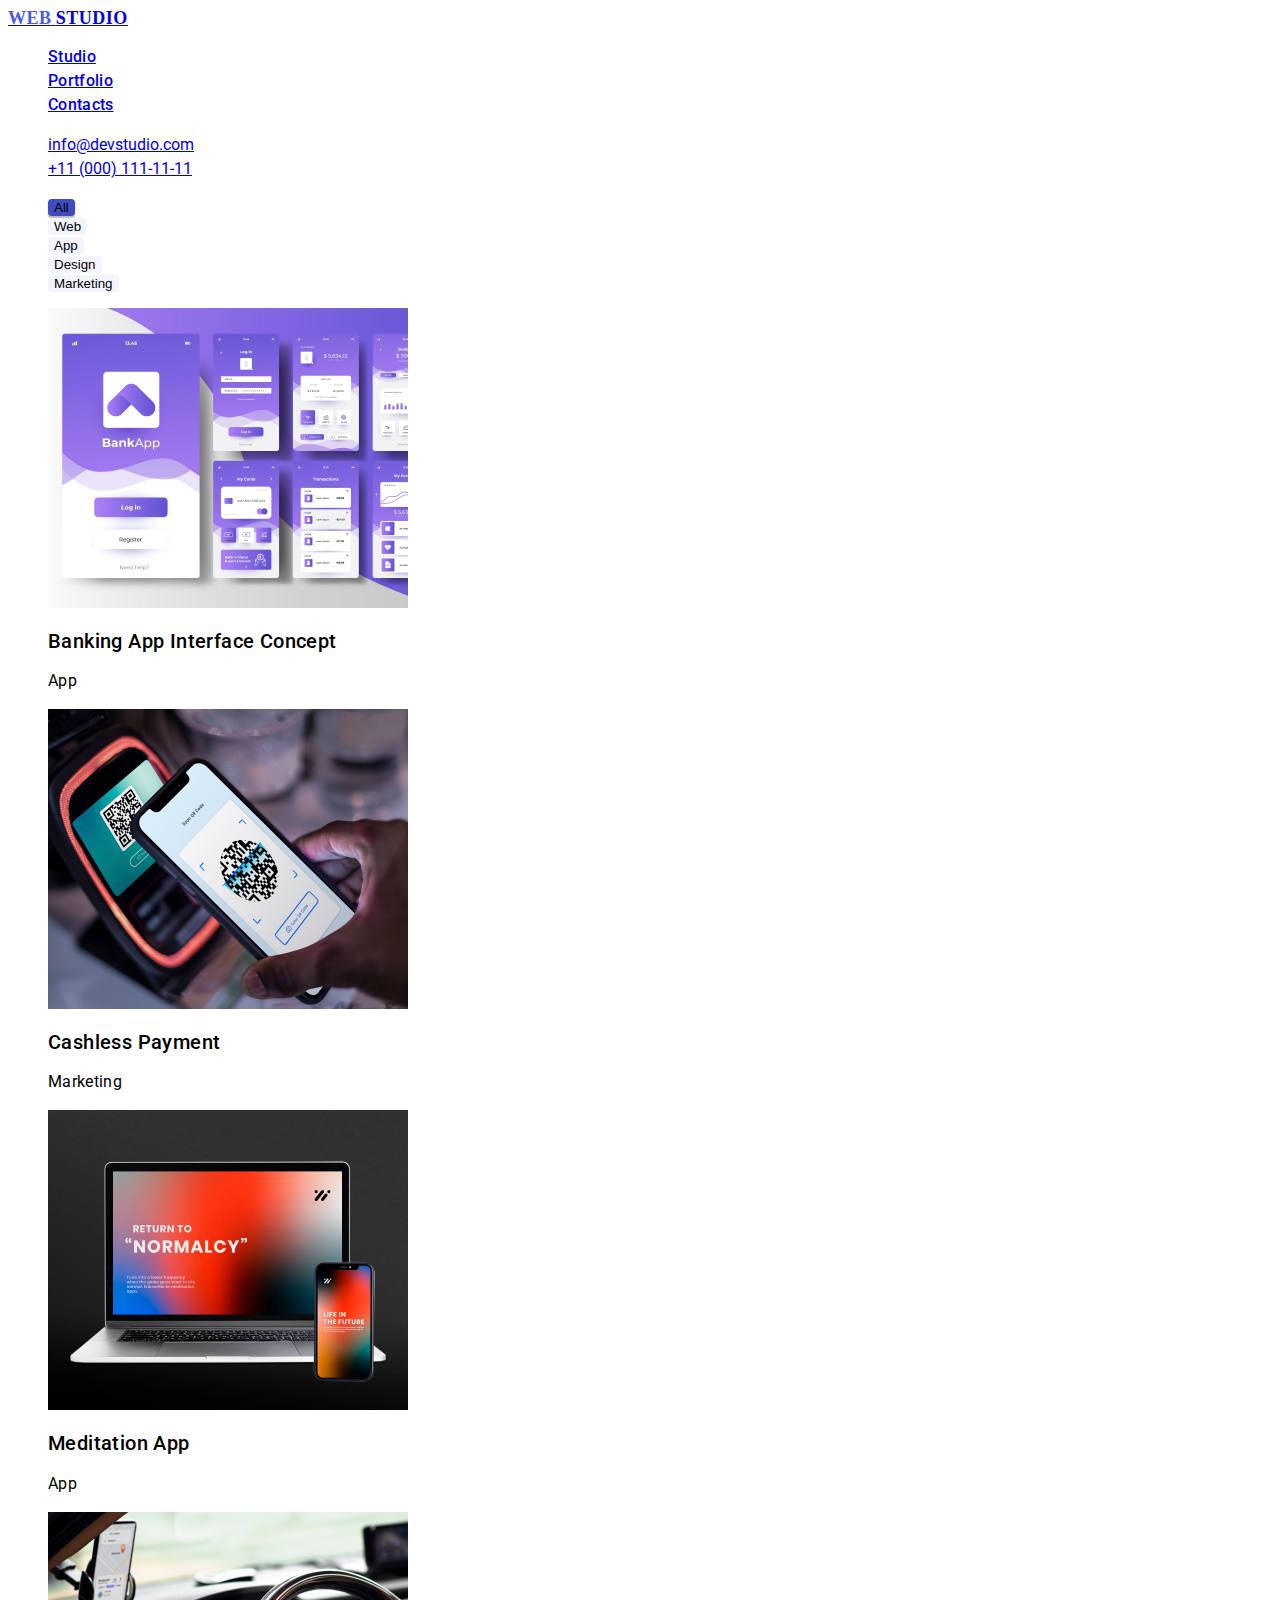
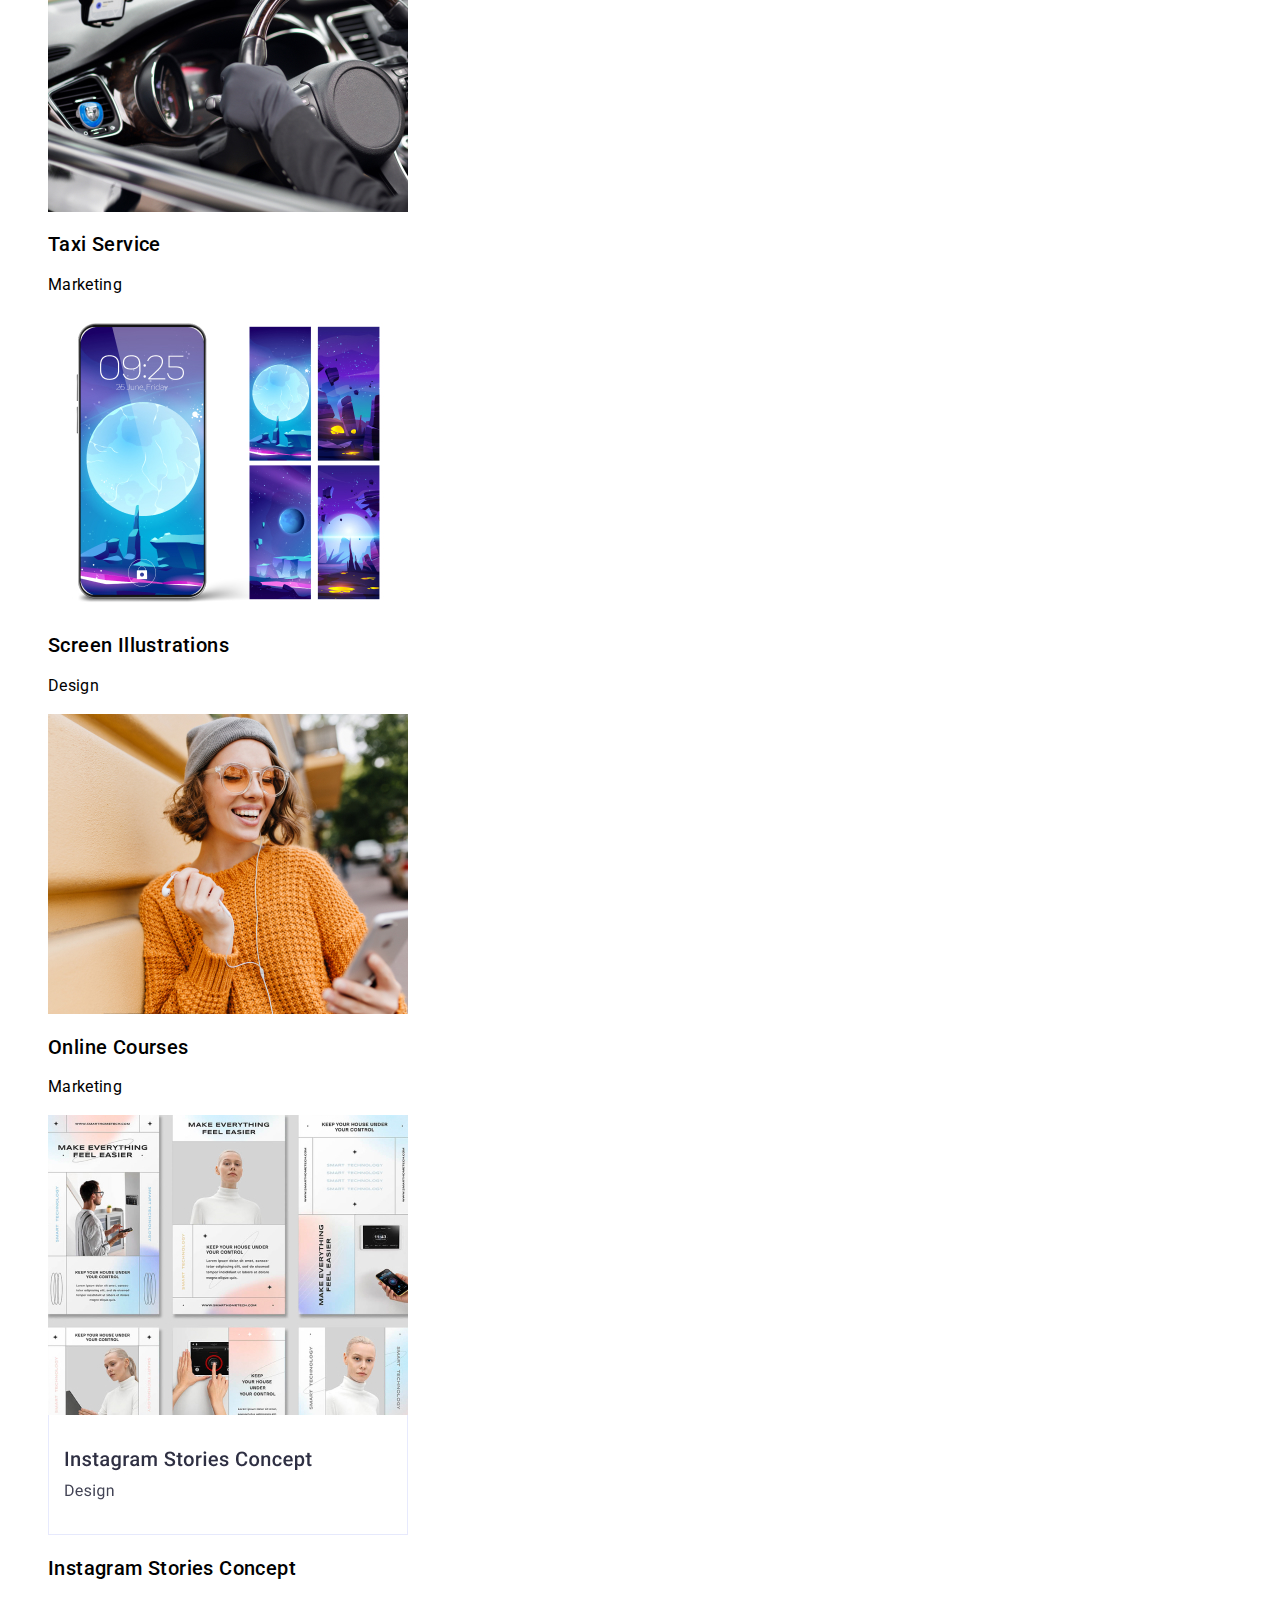
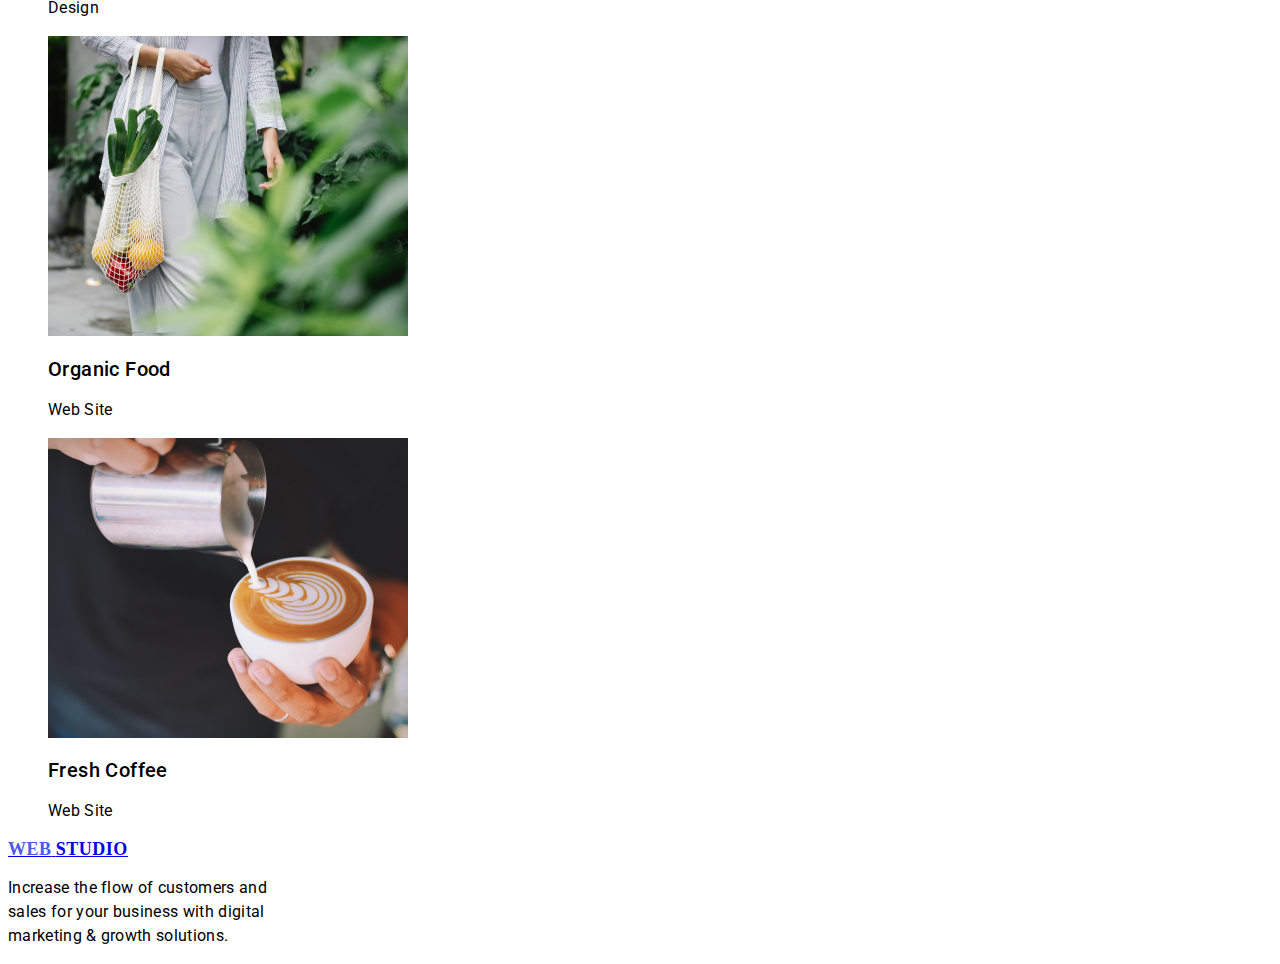
==== commit 4bc082a7: "update class names" ====
--- a/portfolio.html
+++ b/portfolio.html
@@ -40,7 +40,9 @@
         <div class="container">
           <ul class="filters list">
             <li>
-              <button type="button" class="button filter current">All</button>
+              <button type="button" class="button filter current-button">
+                All
+              </button>
             </li>
             <li><button type="button" class="button filter">Web</button></li>
             <li><button type="button" class="button filter">App</button></li>
--- a/css/styles.css
+++ b/css/styles.css
@@ -1,35 +1,158 @@
-body{
-  font-family: 'Roboto', sans-serif;
+:root {
+  --navyblue: #2e2f42;
+}
+body {
+  font-family: "Roboto", sans-serif;
 }
 .list {
   list-style: none;
 }
-h1{
-font-size: 56px;
-font-style: normal;
-font-weight: 700;
-line-height: 60px;
-letter-spacing: 1.12px;
+.logo-link .logo {
+  width: 44px;
+  color: #4d5ae5;
+  font-family: Raleway;
+  font-size: 18px;
+  font-style: normal;
+  font-weight: 800;
+  line-height: 21px;
+  letter-spacing: 0.54px;
+  text-transform: uppercase;
 }
-h2{
-font-size: 36px;
-font-style: normal;
-font-weight: 700;
-line-height: 40px;
-letter-spacing: 0.72px;
-text-transform: capitalize;
+.logo-link .studio {
+  width: 71px;
+  font-family: Raleway;
+  font-size: 18px;
+  font-style: normal;
+  font-weight: 800;
+  line-height: 21px;
+  letter-spacing: 0.54px;
+  text-transform: uppercase;
 }
-h3{
-font-size: 20px;
-font-style: normal;
-font-weight: 500;
-line-height: 24px;
-letter-spacing: 0.4px;
+
+.page {
+  font-family: Roboto;
+  font-size: 16px;
+  font-style: normal;
+  font-weight: 500;
+  line-height: 24px;
+  letter-spacing: 0.32px;
 }
-.paragraph-format{
+
+.contacts-menu .item {
+  font-family: Roboto;
+  font-size: 16px;
+  font-style: normal;
+  font-weight: 400;
+  line-height: 24px;
+}
+
+.button {
+  border-radius: 4px;
+  border: 1px soli var(--cornflower, #e7e9fc);
+  background: var(--cloud, #f4f4fd);
+}
+
+.current-button {
+  border-radius: 4px;
+  background: var(--ocean, #404bbf);
+  box-shadow: 0px 2px 2px 0px rgba(0, 0, 0, 0.12),
+    0px 2px 1px 0px rgba(0, 0, 0, 0.08), 0px 3px 1px 0px rgba(0, 0, 0, 0.1);
+}
+.title {
+  font-family: Roboto;
+  font-size: 20px;
+  font-style: normal;
+  font-weight: 500;
+  line-height: 24px; /* 120% */
+  letter-spacing: 0.4px;
+}
+.description {
+  font-family: Roboto;
   font-size: 16px;
   font-style: normal;
   font-weight: 400;
   line-height: 24px;
   letter-spacing: 0.32px;
-}+}
+
+.what-are-we-doing {
+  font-family: Roboto;
+  font-size: 36px;
+  font-style: normal;
+  font-weight: 700;
+  line-height: 40px;
+  letter-spacing: 0.72px;
+  text-transform: capitalize;
+}
+
+.our-team {
+  font-family: Roboto;
+  font-size: 36px;
+  font-style: normal;
+  font-weight: 700;
+  line-height: 40px;
+  letter-spacing: 0.72px;
+  text-transform: capitalize;
+}
+
+.section-title {
+  font-family: Roboto;
+  font-size: 36px;
+  font-style: normal;
+  font-weight: 700;
+  line-height: 40px;
+  letter-spacing: 0.72px;
+  text-transform: capitalize;
+}
+
+.name {
+  font-family: Roboto;
+  font-size: 20px;
+  font-style: normal;
+  font-weight: 500;
+  line-height: 24px; /* 120% */
+  letter-spacing: 0.4px;
+}
+
+.position {
+  font-family: Roboto;
+  font-size: 16px;
+  font-style: normal;
+  font-weight: 400;
+  line-height: 24px;
+  letter-spacing: 0.32px;
+}
+.studio-footer {
+  font-family: Raleway;
+  font-size: 18px;
+  font-style: normal;
+  font-weight: 800;
+  line-height: 21px; /* 116.667% */
+  letter-spacing: 0.54px;
+  text-transform: uppercase;
+}
+.footer-description {
+  font-family: Roboto;
+  font-size: 16px;
+  font-style: normal;
+  font-weight: 400;
+  line-height: 24px; /* 150% */
+  letter-spacing: 0.32px;
+}
+
+.name {
+  font-family: Roboto;
+  font-size: 20px;
+  font-style: normal;
+  font-weight: 500;
+  line-height: 24px;
+  letter-spacing: 0.4px;
+}
+.type {
+  font-family: Roboto;
+  font-size: 16px;
+  font-style: normal;
+  font-weight: 400;
+  line-height: 24px;
+  letter-spacing: 0.32px;
+}
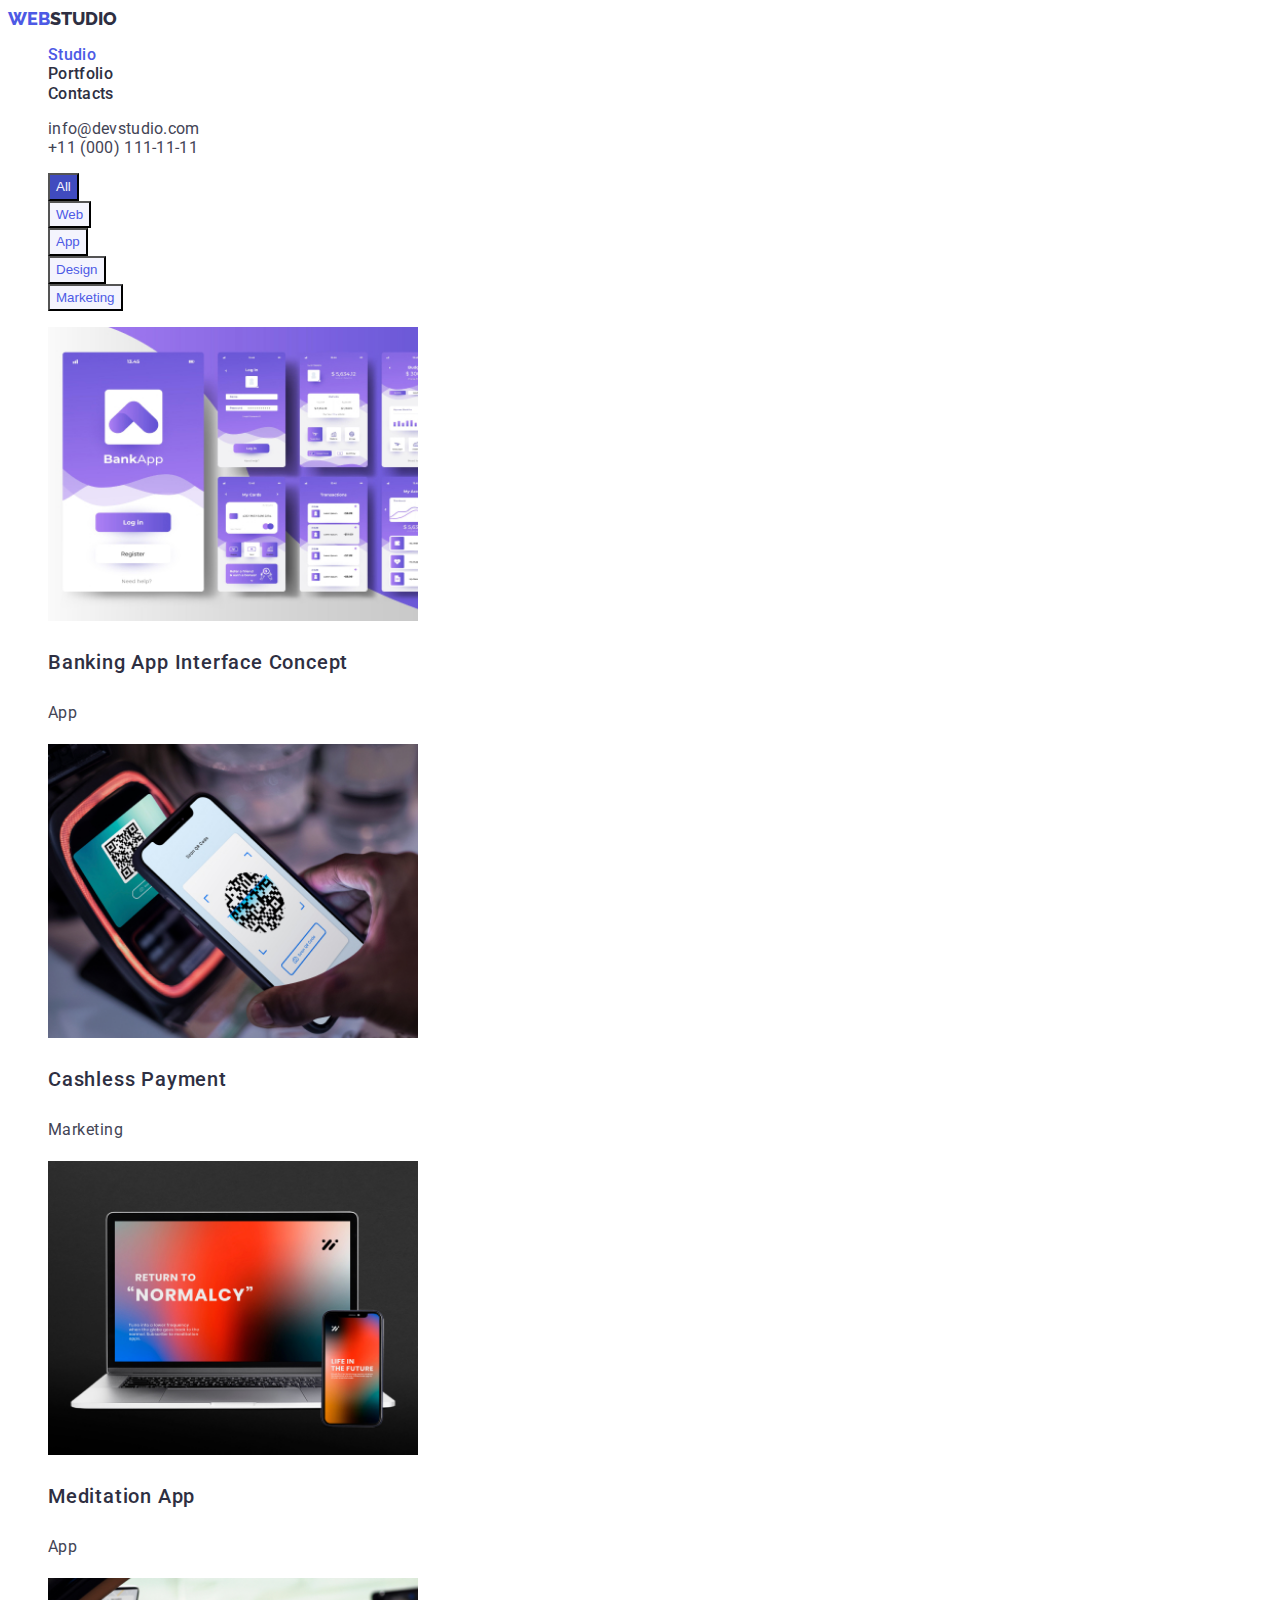
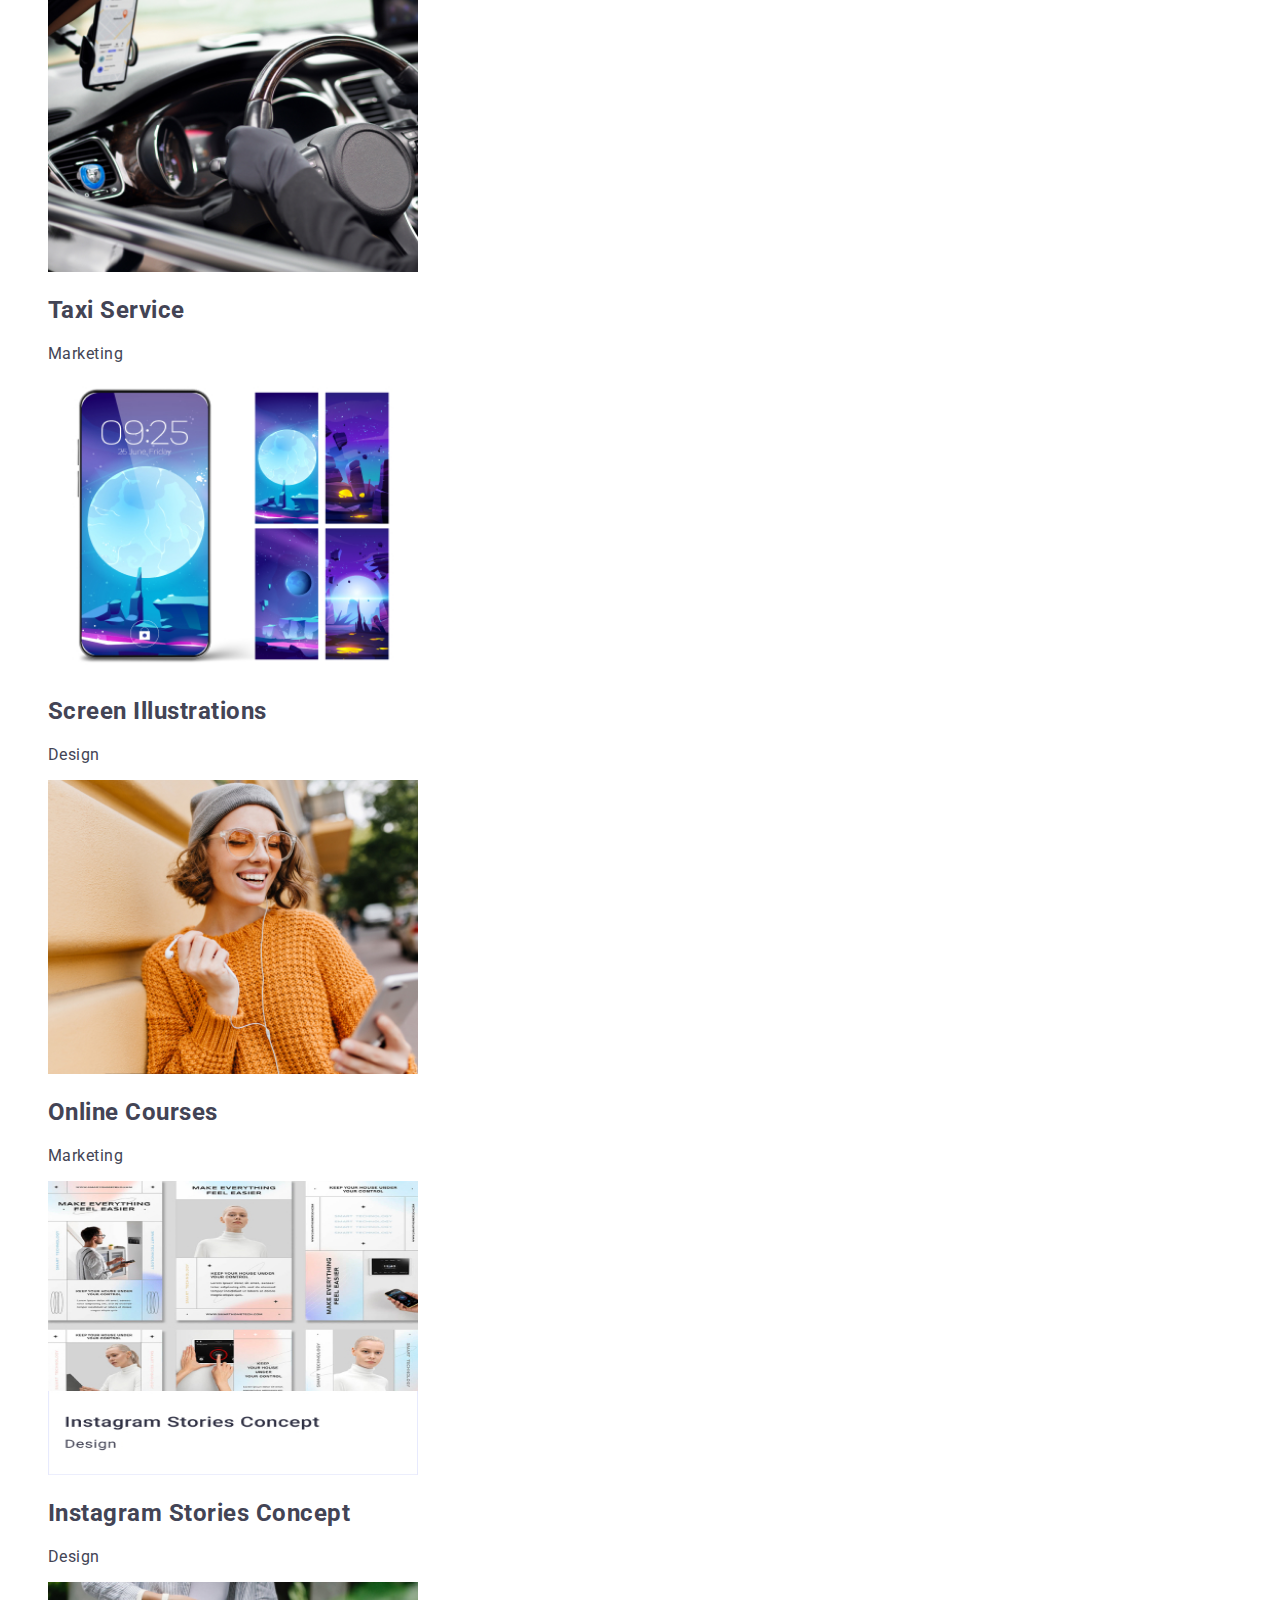
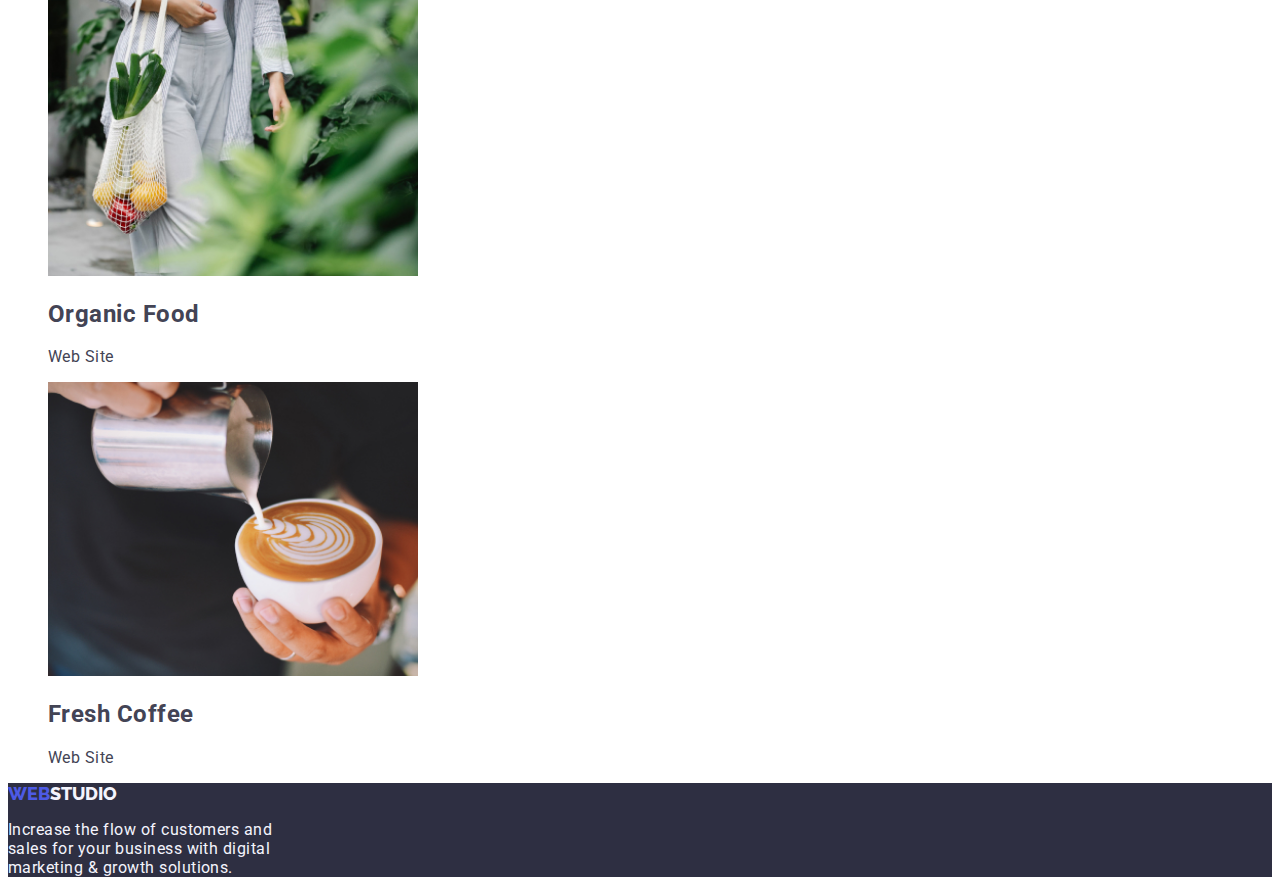
==== commit 39a08364: "update class name and css" ====
--- a/portfolio.html
+++ b/portfolio.html
@@ -4,16 +4,17 @@
     <meta charset="UTF-8" />
     <meta name="viewport" content="width=device-width, initial-scale=1.0" />
     <link
-      href="https://fonts.googleapis.com/css2?family=Roboto&display=swap"
+      href="https://fonts.googleapis.com/css2?family=Raleway:wght@800&family=Roboto:wght@400;500;700;900&display=swap "
       rel="stylesheet"
     />
     <link rel="stylesheet" href="./css/styles.css" />
     <title>Portfolio</title>
   </head>
   <body>
+    <!-- Header -->
     <header class="page-header">
       <nav>
-        <a href="#" class="logo-link">
+        <a href="./index.html" class="logo-link">
           <span class="logo">WEB</span>
           <span class="studio">STUDIO</span></a
         >
@@ -40,9 +41,7 @@
         <div class="container">
           <ul class="filters list">
             <li>
-              <button type="button" class="button filter current-button">
-                All
-              </button>
+              <button type="button" class="button filter current">All</button>
             </li>
             <li><button type="button" class="button filter">Web</button></li>
             <li><button type="button" class="button filter">App</button></li>
@@ -58,43 +57,50 @@
                 <img
                   src="./images/portfolio/project-card-1.jpg"
                   alt="Banking App"
+                  width="370"
+                  height="294"
                 />
+
+                <h2 class="name">Banking App Interface Concept</h2>
+                <p class="type">App</p>
               </a>
-              <h2 class="name">Banking App Interface Concept</h2>
-              <p class="type">App</p>
             </li>
             <li>
               <a href="#" class="project">
                 <img
                   src="./images/portfolio/project-card-2.jpg"
                   alt="Cashless Payments"
+                  width="370"
+                  height="294"
                 />
+
+                <h2 class="name">Cashless Payment</h2>
+                <p class="type">Marketing</p>
               </a>
-              <h2 class="name">Cashless Payment</h2>
-              <p class="type">Marketing</p>
             </li>
             <li>
               <a href="#" class="project">
                 <img
                   src="./images/portfolio/project-card-3.jpg"
                   alt="Meditation App"
+                  width="370"
+                  height="294"
                 />
+
+                <h2 class="name">Meditation App</h2>
+                <p class="type">App</p>
               </a>
-              <h2 class="name">Meditation App</h2>
-              <p class="type">App</p>
             </li>
           </ul>
-        </div>
-      </section>
-      <!--Section 2-->
-      <section>
-        <div>
+
           <ul class="section-list-service list">
             <li>
               <a href="#" class="projects">
                 <img
                   src="./images/portfolio/taxi-service.jpg"
                   alt="Taxi Service"
+                  width="370"
+                  height="294"
                 />
               </a>
               <h2 class="name">Taxi Service</h2>
@@ -105,6 +111,8 @@
                 <img
                   src="./images/portfolio/screen-illustration.jpg"
                   alt="Screen Illustration"
+                  width="370"
+                  height="294"
                 />
               </a>
               <h2 class="name">Screen Illustrations</h2>
@@ -116,23 +124,23 @@
                 <img
                   src="./images/portfolio/online-courses.jpg"
                   alt="Online Courses"
+                  width="370"
+                  height="294"
                 />
               </a>
               <h2 class="name">Online Courses</h2>
               <p class="type">Marketing</p>
             </li>
           </ul>
-        </div>
-      </section>
-      <!--Section 3-->
-      <section>
-        <div>
+
           <ul class="section-list-product list">
             <li>
               <a href="#" class="projects">
                 <img
                   src="./images/portfolio/instagram-stories.jpg"
                   alt="Instagram Stories Concept"
+                  width="370"
+                  height="294"
                 />
               </a>
               <h2 class="name">Instagram Stories Concept</h2>
@@ -143,6 +151,8 @@
                 <img
                   src="./images/portfolio/organic-food.jpg"
                   alt="Organic Food"
+                  width="370"
+                  height="294"
                 />
               </a>
               <h2 class="name">Organic Food</h2>
@@ -154,6 +164,8 @@
                 <img
                   src="./images/portfolio/fresh-coffee.jpg"
                   alt="Fresh Coffee"
+                  width="370"
+                  height="294"
                 />
               </a>
               <h2 class="name">Fresh Coffee</h2>
@@ -163,9 +175,10 @@
         </div>
       </section>
     </main>
+    <!-- Mission Footer -->
     <footer class="page-footer bg-footer">
       <div class>
-        <a href="#" class="logo-link">
+        <a href="./index.html" class="logo-link">
           <span class="logo">WEB</span>
           <span class="studio-footer">STUDIO</span></a
         >
--- a/css/styles.css
+++ b/css/styles.css
@@ -1,55 +1,87 @@
 :root {
   --navyblue: #2e2f42;
+  --iris: #4d5ae5;
+  --slate: #434455;
+  --white: #fff;
+  --ocean: #404bbf;
+  --cloud: #f4f4fd;
 }
 body {
   font-family: "Roboto", sans-serif;
+  font-size: 16px;
+  letter-spacing: 0.03em;
+  color: var(--slate);
 }
 .list {
   list-style: none;
 }
-.logo-link .logo {
-  width: 44px;
-  color: #4d5ae5;
-  font-family: Raleway;
+
+.logo-link {
+  font-family: "Raleway", sans-serif;
+  font-size: 0;
+  font-weight: 800;
+  line-height: 1.17;
+  letter-spacing: 0.04em;
+  text-decoration: none;
+}
+.logo-link > span {
   font-size: 18px;
-  font-style: normal;
-  font-weight: 800;
-  line-height: 21px;
-  letter-spacing: 0.54px;
-  text-transform: uppercase;
 }
-.logo-link .studio {
-  width: 71px;
-  font-family: Raleway;
-  font-size: 18px;
-  font-style: normal;
-  font-weight: 800;
-  line-height: 21px;
-  letter-spacing: 0.54px;
-  text-transform: uppercase;
+.logo {
+  color: var(--iris);
+}
+.studio {
+  color: var(--navyblue);
 }
 
-.page {
-  font-family: Roboto;
-  font-size: 16px;
-  font-style: normal;
+.nav-menu .page {
+  color: var(--navyblue);
   font-weight: 500;
-  line-height: 24px;
-  letter-spacing: 0.32px;
+  line-height: 1.14;
+  letter-spacing: 0.02em;
+  text-decoration: none;
+}
+.nav-menu .page:hover,
+.nav-menu .page:focus,
+.nav-menu .page.current,
+.contacts-menu .item:hover,
+.contacts-menu .item:focus {
+  color: var(--iris);
 }
 
 .contacts-menu .item {
-  font-family: Roboto;
-  font-size: 16px;
-  font-style: normal;
+  color: var(--slate);
+  text-decoration: none;
   font-weight: 400;
-  line-height: 24px;
+  line-height: 1.14;
+  letter-spacing: 0.02em;
 }
 
-.button {
-  border-radius: 4px;
-  border: 1px soli var(--cornflower, #e7e9fc);
-  background: var(--cloud, #f4f4fd);
+.bg-hero {
+  background-color: var(--navyblue);
+}
+
+.button.primary {
+  color: white;
+  background-color: var(--iris);
+  line-height: 1.87;
+  letter-spacing: 0.06em;
+}
+.button.primary:hover,
+.button.primary:focus {
+  background-color: var(--ocean);
+}
+.button.filter {
+  background-color: var(--cloud);
+  color: var(--iris);
+  font-weight: 500;
+  line-height: 1.62;
+}
+.button.filter:hover,
+.button.filter:focus,
+.button.filter.current {
+  background-color: var(--ocean);
+  color: var(--cloud);
 }
 
 .current-button {
@@ -58,101 +90,74 @@
   box-shadow: 0px 2px 2px 0px rgba(0, 0, 0, 0.12),
     0px 2px 1px 0px rgba(0, 0, 0, 0.08), 0px 3px 1px 0px rgba(0, 0, 0, 0.1);
 }
-.title {
-  font-family: Roboto;
+
+.hero-title {
+  color: var(--white);
+  text-align: center;
+  font-size: 56px;
+  line-height: 1.07;
+  letter-spacing: 0.04em;
+}
+
+.bg-team {
+  background-color: var(--ocean);
+}
+
+.benefits .title {
+  color: var(--navyblue);
   font-size: 20px;
-  font-style: normal;
   font-weight: 500;
-  line-height: 24px; /* 120% */
-  letter-spacing: 0.4px;
 }
-.description {
-  font-family: Roboto;
+.benefits .description {
+  color: var(--slate);
   font-size: 16px;
-  font-style: normal;
   font-weight: 400;
   line-height: 24px;
-  letter-spacing: 0.32px;
-}
-
-.what-are-we-doing {
-  font-family: Roboto;
-  font-size: 36px;
-  font-style: normal;
-  font-weight: 700;
-  line-height: 40px;
-  letter-spacing: 0.72px;
-  text-transform: capitalize;
-}
-
-.our-team {
-  font-family: Roboto;
-  font-size: 36px;
-  font-style: normal;
-  font-weight: 700;
-  line-height: 40px;
-  letter-spacing: 0.72px;
-  text-transform: capitalize;
 }
 
 .section-title {
-  font-family: Roboto;
+  color: var(--navyblue);
   font-size: 36px;
-  font-style: normal;
-  font-weight: 700;
-  line-height: 40px;
-  letter-spacing: 0.72px;
-  text-transform: capitalize;
+  text-align: center;
+  line-height: 1.17;
 }
 
-.name {
-  font-family: Roboto;
+.team .name {
+  color: var(--navyblue);
   font-size: 20px;
-  font-style: normal;
   font-weight: 500;
-  line-height: 24px; /* 120% */
-  letter-spacing: 0.4px;
+  letter-spacing: 0.02em;
+  text-align: center;
 }
 
-.position {
-  font-family: Roboto;
+.team .position {
+  color: var(--slate);
   font-size: 16px;
-  font-style: normal;
   font-weight: 400;
-  line-height: 24px;
-  letter-spacing: 0.32px;
+  text-align: center;
+}
+.page-footer.bg-footer {
+  background-color: var(--navyblue);
 }
 .studio-footer {
-  font-family: Raleway;
-  font-size: 18px;
-  font-style: normal;
-  font-weight: 800;
-  line-height: 21px; /* 116.667% */
-  letter-spacing: 0.54px;
-  text-transform: uppercase;
+  color: var(--cloud);
 }
 .footer-description {
-  font-family: Roboto;
-  font-size: 16px;
-  font-style: normal;
-  font-weight: 400;
-  line-height: 24px; /* 150% */
-  letter-spacing: 0.32px;
+  color: var(--cloud);
+}
+.project {
+  text-decoration: none;
+}
+.project .name {
+  font-size: 20px;
+  font-weight: 500;
+  line-height: 2;
+  letter-spacing: 0.04em;
+  color: var(--navyblue);
 }
 
-.name {
-  font-family: Roboto;
-  font-size: 20px;
-  font-style: normal;
-  font-weight: 500;
-  line-height: 24px;
-  letter-spacing: 0.4px;
+.project .type {
+  color: var(--slate);
+  font-weight: 400;
+  line-height: 1.87;
 }
-.type {
-  font-family: Roboto;
-  font-size: 16px;
-  font-style: normal;
-  font-weight: 400;
-  line-height: 24px;
-  letter-spacing: 0.32px;
-}
